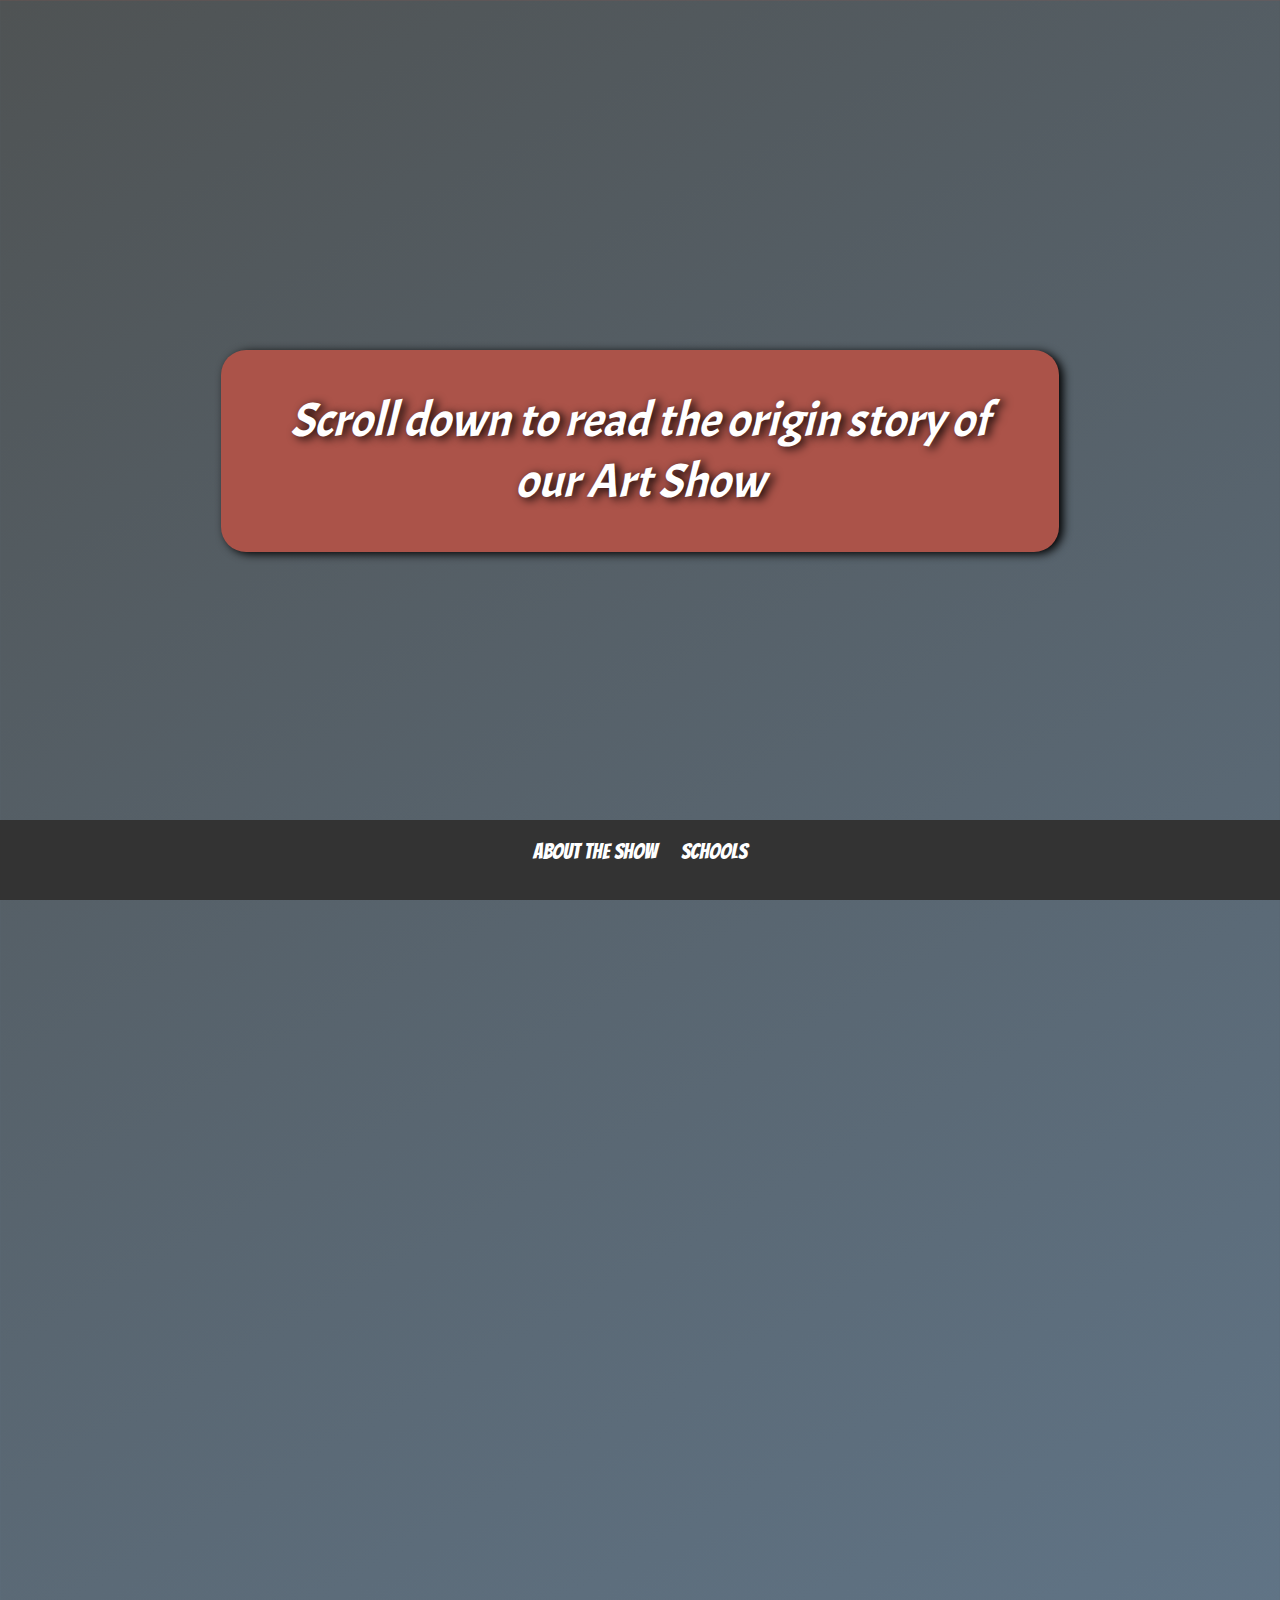
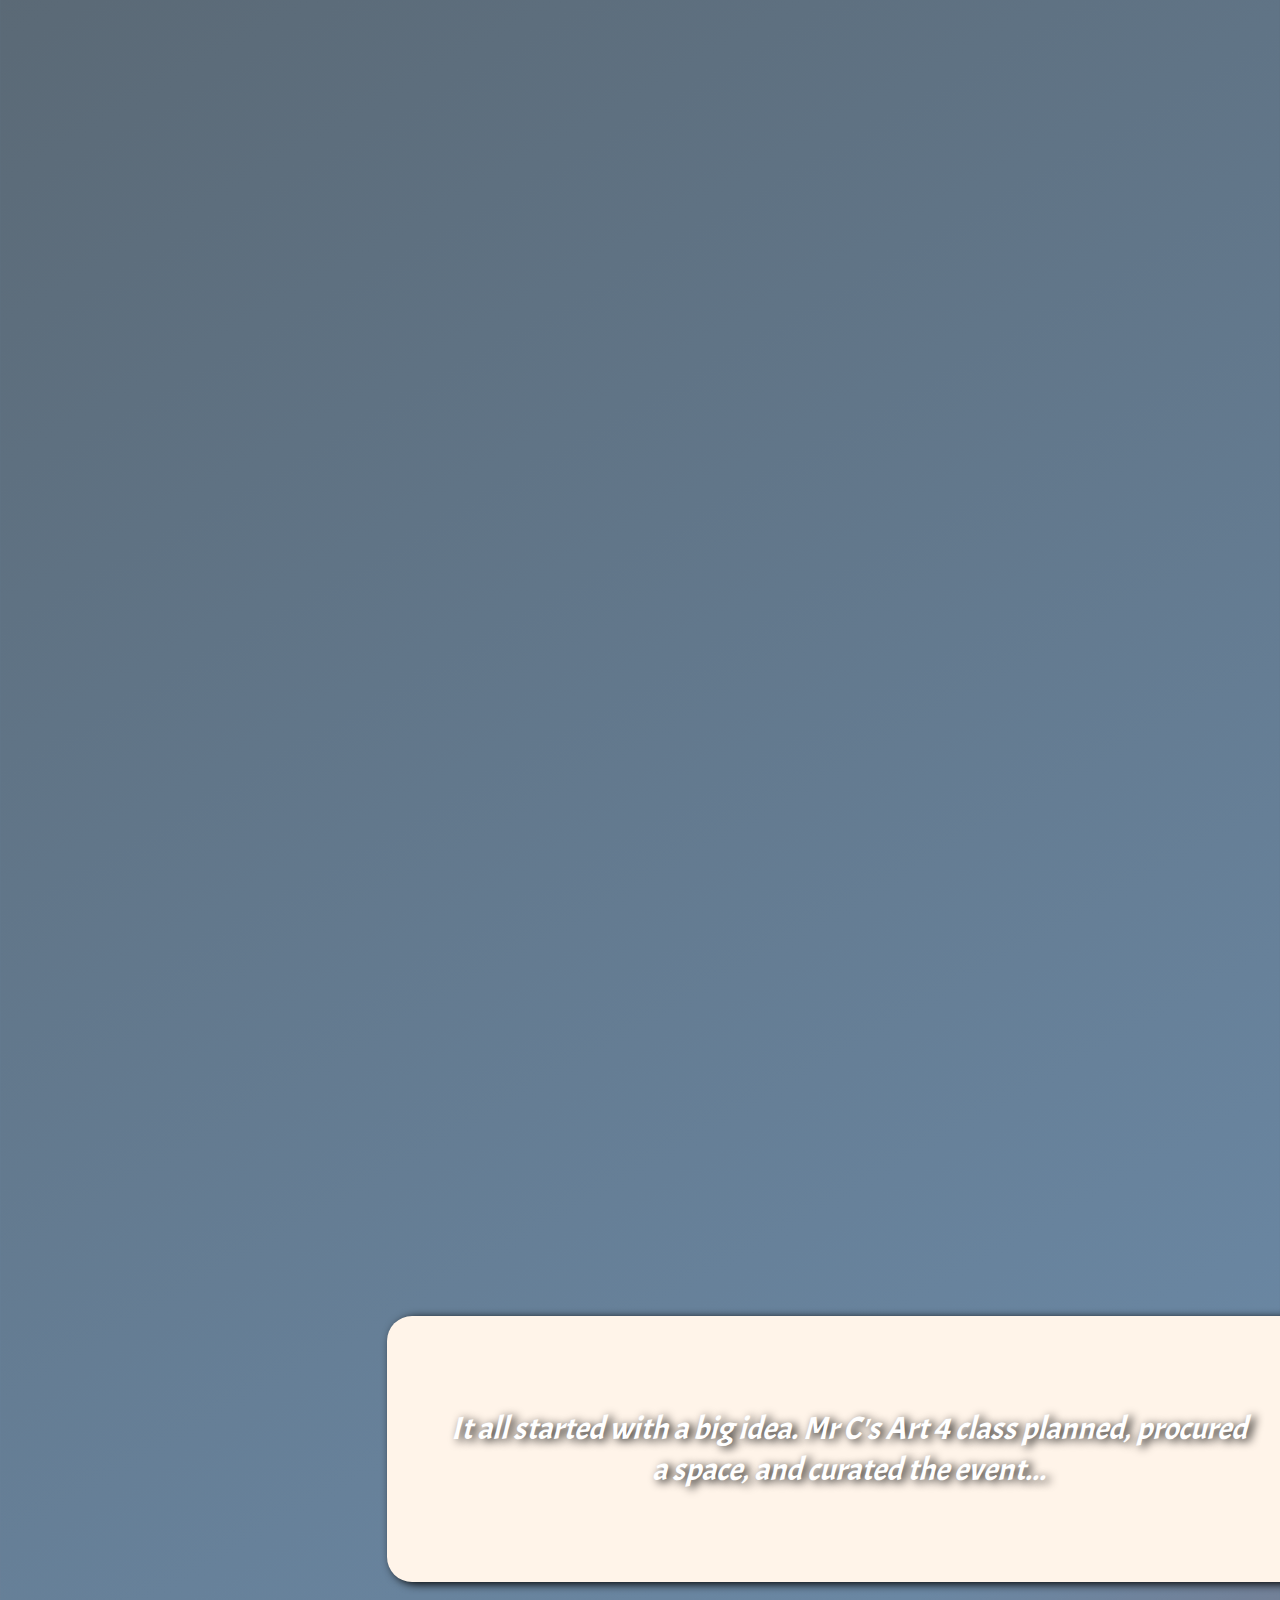
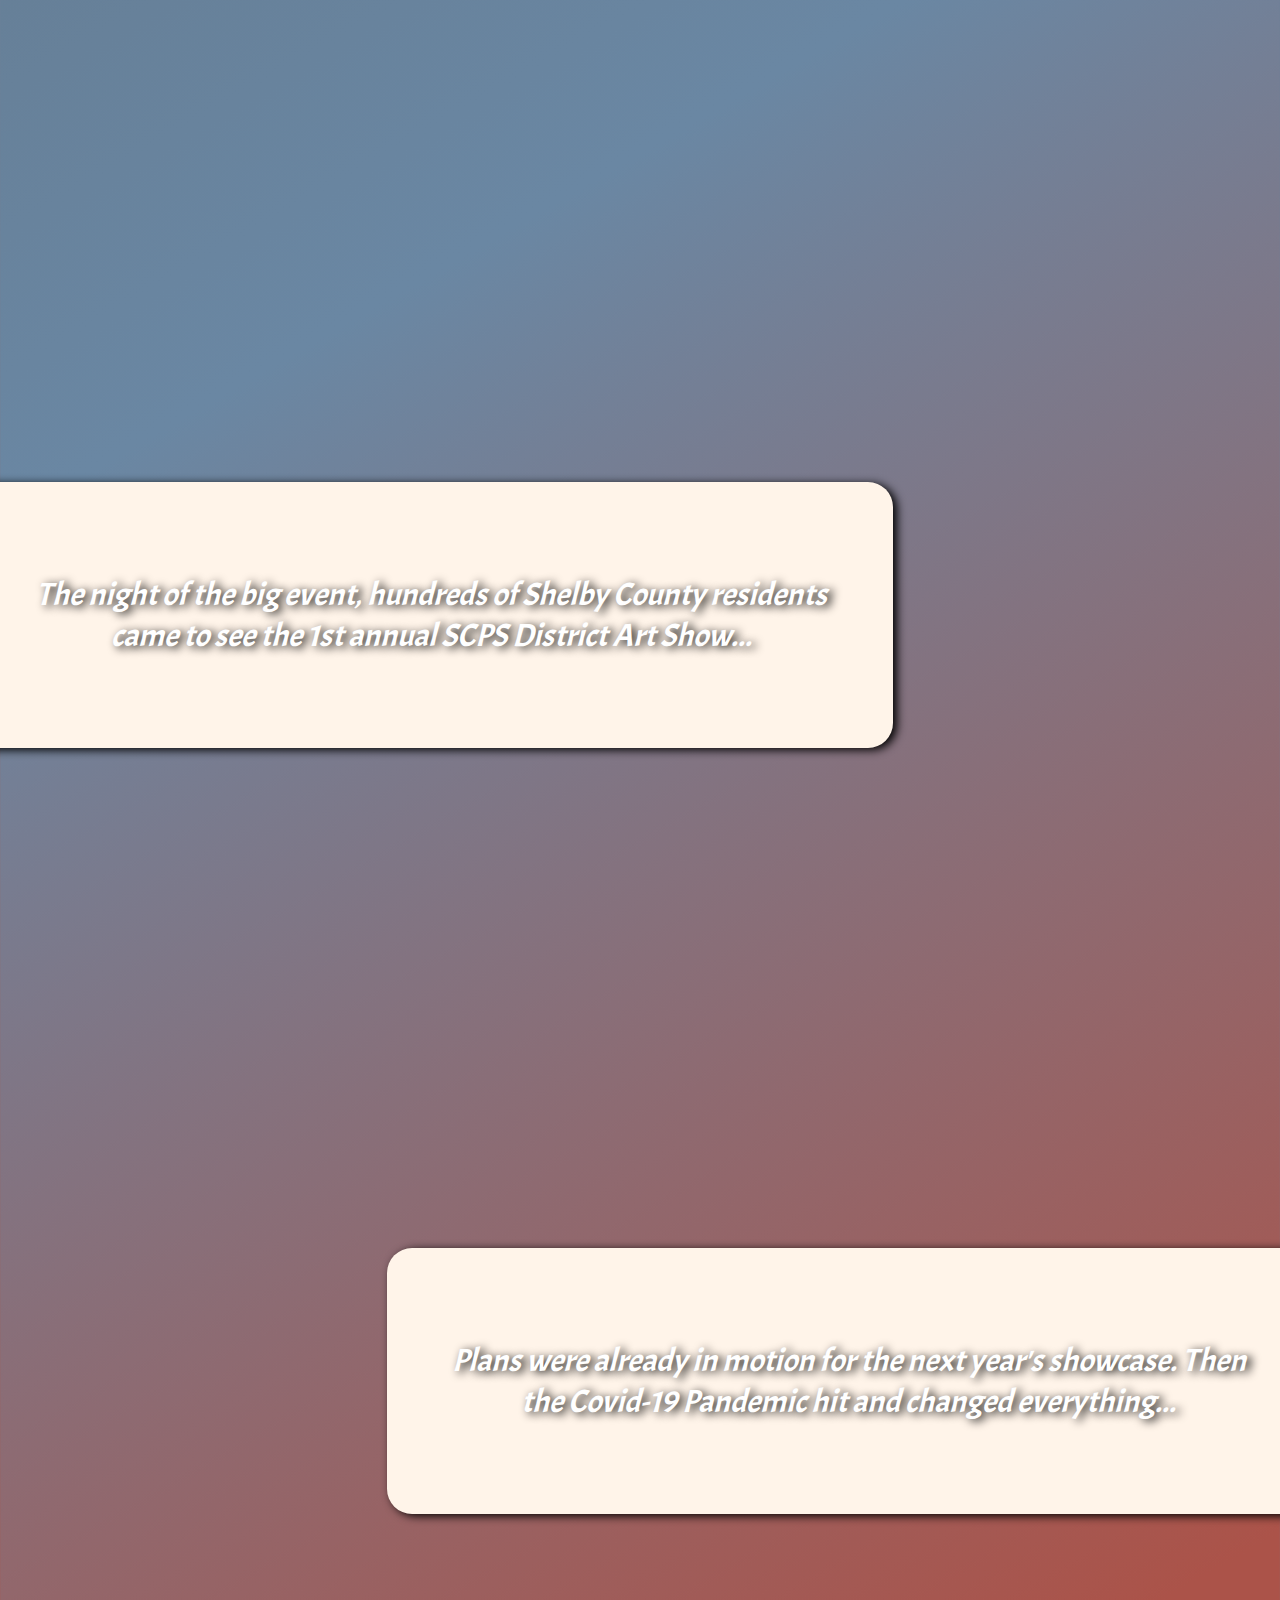
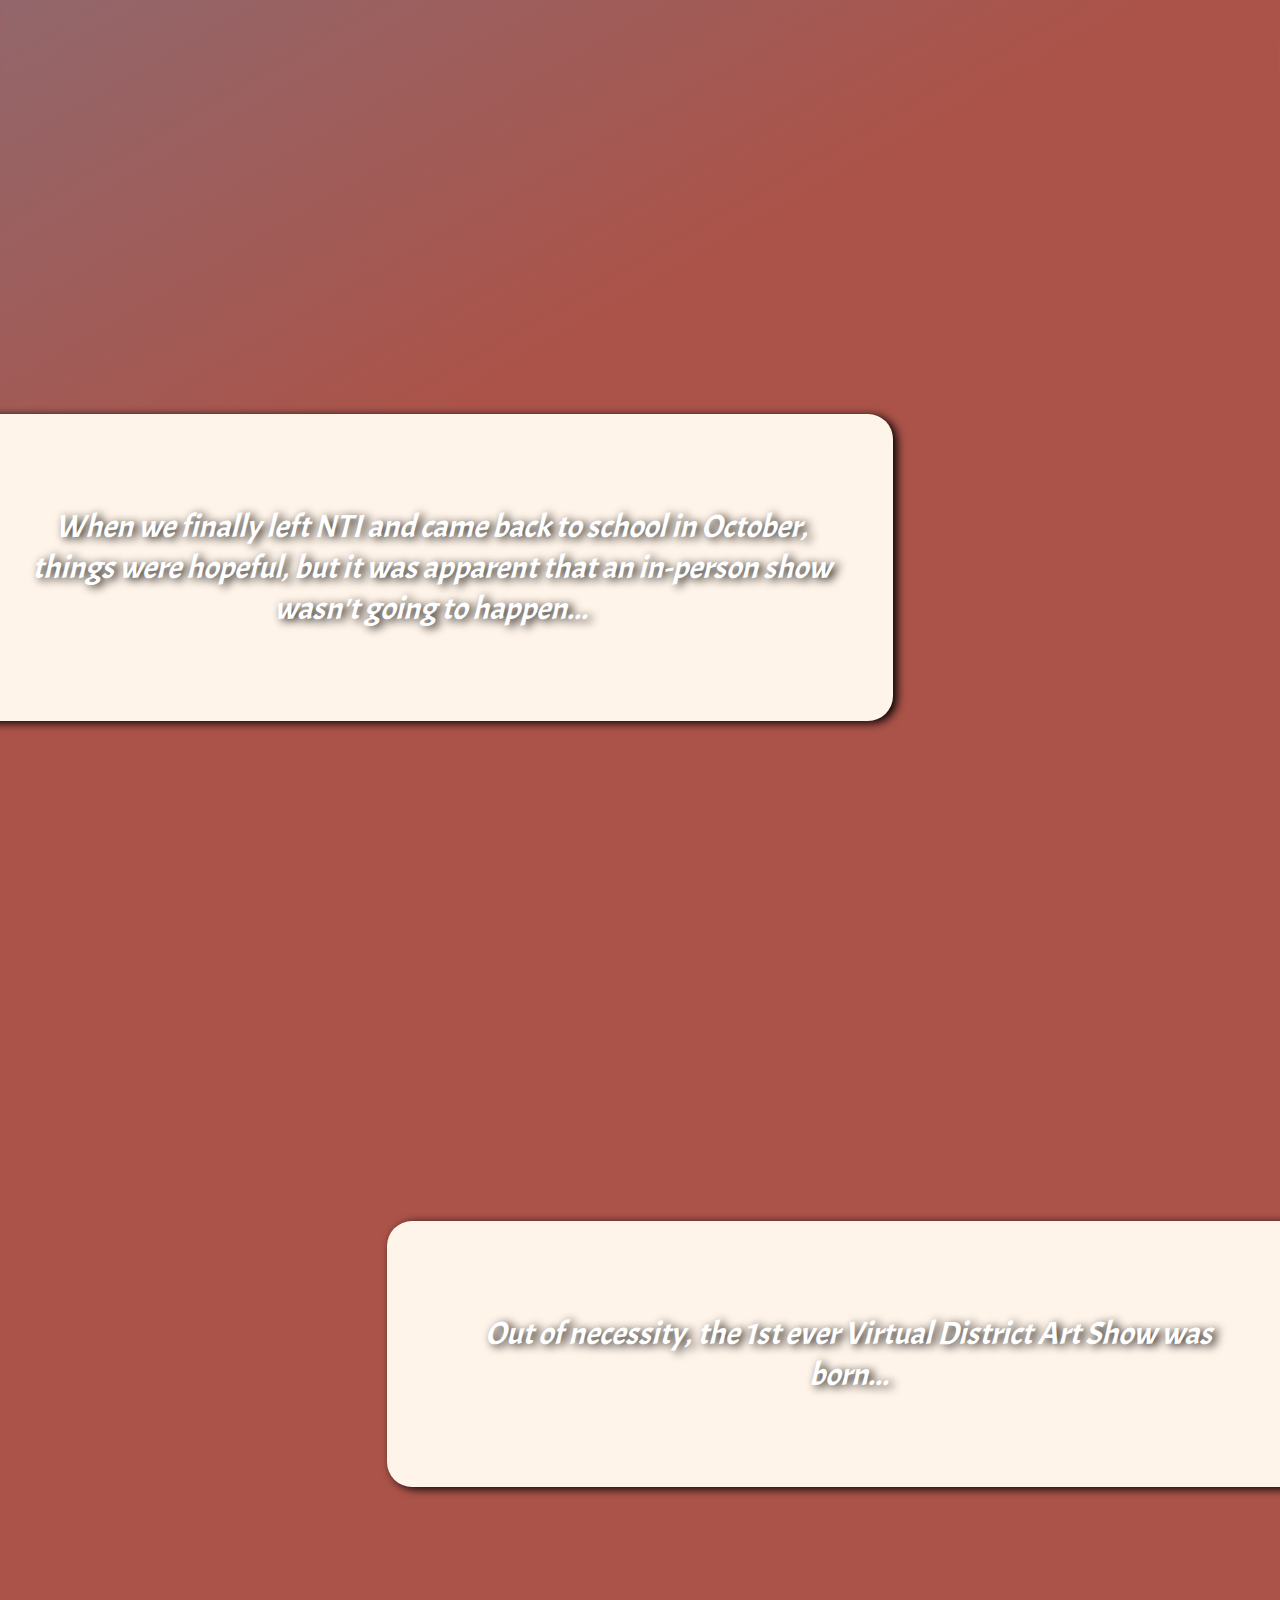
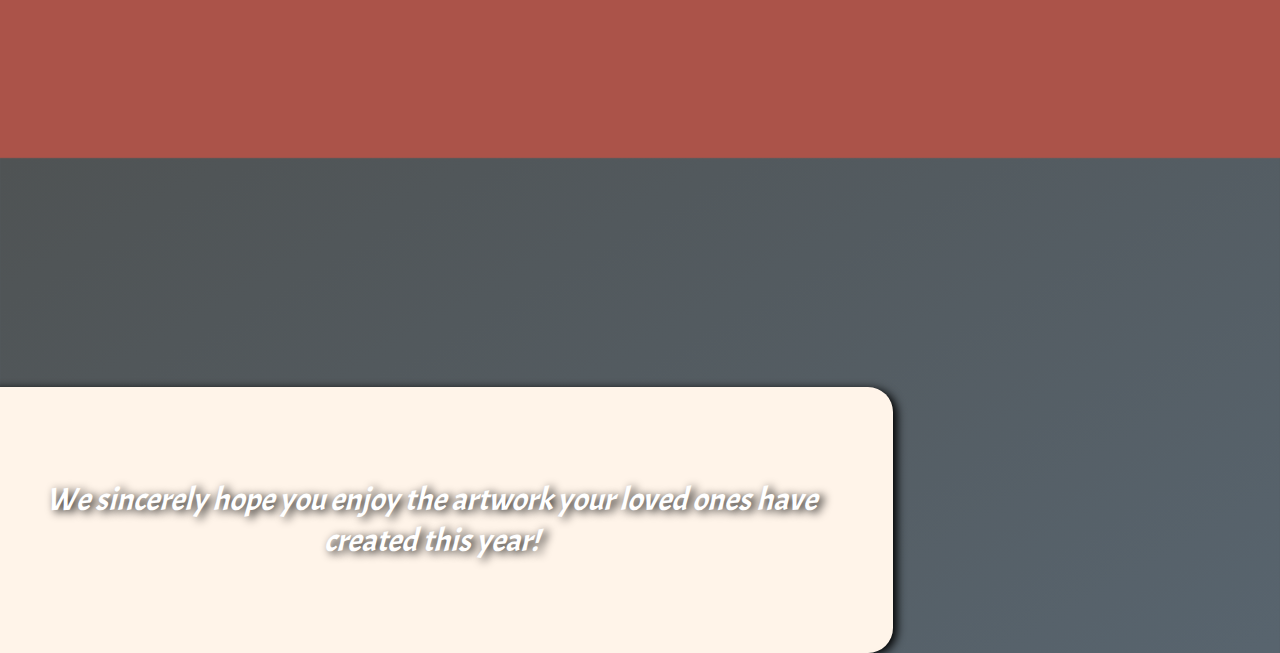
==== about.html @ 6e46421c "Update about.html" ====
<!DOCTYPE html>
<html>
  <head>
    <title>SCPS District Art Exhibition - About</title>
    <meta charset="utf-8" />
    <meta name="viewport" content="width=device-width, initial-scale=1" />
    <link rel="stylesheet" href="about.css">
    <link href='https://fonts.googleapis.com/css?family=Bangers' rel='stylesheet'>
    <link href='https://fonts.googleapis.com/css?family=Acme' rel='stylesheet'>
  </head>
  <body id="body-about">
    
     <div class="navbar" id="menu">
    <a href="about.html">About The Show</a>
    <a href="schools.html">Schools</a>
    </div>
    
    
<div style="height:6200px">
  <div class="headtop" id="head">
    Scroll down to read the origin story of our Art Show
  </div>

  <div class="small-window" id="small-window">
  <p>It all started with a big idea. Mr C's Art 4 class planned, procured a space, and curated the event...</p>
  </div>
  <div class="small-window" id="small-window">
    <p>The night of the big event, hundreds of Shelby County residents came to see the 1st annual SCPS District Art Show...</p>
  </div>
  <div class="small-window" id="small-window">
    <p>Plans were already in motion for the next year's showcase. Then the Covid-19 Pandemic hit and changed everything...</p>
  </div>
  <div class="small-window" id="small-window">
    <p>When we finally left NTI and came back to school in October, things were hopeful, but it was apparent that an in-person show wasn't going to happen...</p>
  </div>
  <div class="small-window" id="small-window">
    <p>Out of necessity, the 1st ever Virtual District Art Show was born...</p>
  </div>
  <div class="small-window" id="small-window">
    <p>We sincerely hope you enjoy the artwork your loved ones have created this year!</p>
  </div>
       
<div class="one" id="right1">
  <div class="inner-right">
    <p>It all started with a big idea. Mr C's Art 4 class planned, procured a space, and curated the event...</p>
  </div>
</div>

<div class="two" id="left1">
  <div class="inner-left">
    <p>The night of the big event, hundreds of Shelby County residents came to see the 1st annual SCPS District Art Show...</p>
  </div>
</div>

<div class="one" id="right2">
  <div class="inner-right">
    <p>Plans were already in motion for the next year's showcase. Then the Covid-19 Pandemic hit and changed everything...</p>
  </div>
</div>

<div class="two" id="left2">
  <div class="inner-left">
    <p>When we finally left NTI and came back to school in October, things were hopeful, but it was apparent that an in-person show wasn't going to happen...</p>
  </div>
</div>

<div class="one" id="right3">
  <div class="inner-right">
    <p>Out of necessity, the 1st ever Virtual District Art Show was born...</p>
  </div>
</div>
      
<div class="two" id="left3">
  <div class="inner-left">
    <p>We sincerely hope you enjoy the artwork your loved ones have created this year!</p>
  </div>
</div>
    </div>
    
    
  <script>
  var left1 = document.getElementById("left1"),
right1 = document.getElementById("right1"),
left2 = document.getElementById("left2"),
right2 = document.getElementById("right2"),
left3 = document.getElementById("left3"),
right3 = document.getElementById("right3"),
head = document.getElementById("head"),
multiplier = .05,
rotR1 = right1.offsetTop -200,
rotL1 = left1.offsetTop -200,
rotR2 = right2.offsetTop -200,
rotL2 = left2.offsetTop -200,
rotR3 = right3.offsetTop -200,
rotL3 = left3.offsetTop -200,
opH = head.offsetTop-100;

 var x = window.matchMedia("(max-width: 700px)")
myFunction(x)
x.addListener(myFunction)
function myFunction(x) {
  if (x.matches) {
    document.getElementById("head").style.width = "60%";
    document.getElementById("head").style.opacity = "100%";
    document.getElementById("small-window").style.opacity = "100%";
    document.getElementById("left1").style.opacity = "0%";
    document.getElementById("left2").style.opacity = "0%";
    document.getElementById("left3").style.opacity = "0%";
    document.getElementById("right1").style.opacity = "0%";
    document.getElementById("right2").style.opacity = "0%";
    document.getElementById("right3").style.opacity = "0%";
  } else {
    document.getElementById("head").style.width = "60%";
    document.getElementById("head").style.opacity = "100%";
    document.getElementById("small-window").style.opacity = "0%";
    document.getElementById("left1").style.opacity = "100%";
    document.getElementById("left2").style.opacity = "100%";
    document.getElementById("left3").style.opacity = "100%";
    document.getElementById("right1").style.opacity = "100%";
    document.getElementById("right2").style.opacity = "100%";
    document.getElementById("right3").style.opacity = "100%";
  }
}
    
 (function() {
    var throttle = function(type, name, obj) {
        var obj = obj || window;
        var running = false;
        var func = function() {
            if (running) { return; }
            running = true;
            requestAnimationFrame(function() {
                obj.dispatchEvent(new CustomEvent(name));
                running = false;
            });
        };
        obj.addEventListener(type, func);
    };
    throttle ("scroll", "optimizedScroll");
})();
window.addEventListener("optimizedScroll", function() {
  if(window.pageYOffset >= opH){
    head.style.width = "80%";
    head.style.opacity = "0%";}
  else if (window.pageYOffset <= opH){
    head.style.width = "60%";
    head.style.opacity = "100%";}
  else {head.style.width = "60%";
    head.style.opacity = "100%";}
});
window.addEventListener("optimizedScroll", function() {
if (window.pageYOffset >= rotR1){
    right1.style.transition = "transform 5s ease";
    right1.style.transform = "rotate(30deg)";}
    else if (window.pageYOffset <= rotR1) {
    right1.style.transition = "transform .5s ease";
    right1.style.transform = "rotate(0deg)";}
    else {
    right1.style.transform = "rotate(0deg)";
    }
});
window.addEventListener("optimizedScroll", function() {
if (window.pageYOffset >= rotL1){
    left1.style.transition = "transform 5s ease";
    left1.style.transform = "rotate(-30deg)";}
    else if (window.pageYOffset <= rotL1){
    left1.style.transition = "transform .5s ease";
    left1.style.transform = "rotate(0deg)";}
    else {
    left1.style.transform = "rotate(0deg)";
    }
});
window.addEventListener("optimizedScroll", function() {
if (window.pageYOffset >= rotR2){
    right2.style.transition = "transform 5s ease";
    right2.style.transform = "rotate(30deg)";}
    else if (window.pageYOffset <= rotR2) {
    right2.style.transition = "transform .5s ease";
    right2.style.transform = "rotate(0deg)";}
    else {
    right2.style.transform = "rotate(0deg)";
    }
});
window.addEventListener("optimizedScroll", function() {
if (window.pageYOffset >= rotL2){
    left2.style.transition = "transform 5s ease";
    left2.style.transform = "rotate(-30deg)";}
    else if (window.pageYOffset <= rotL2){
    left2.style.transition = "transform .5s ease";
    left2.style.transform = "rotate(0deg)";}
    else {
    left2.style.transform = "rotate(0deg)";
    }
});
    window.addEventListener("optimizedScroll", function() {
if (window.pageYOffset >= rotR3){
    right3.style.transition = "transform 5s ease";
    right3.style.transform = "rotate(30deg)";}
    else if (window.pageYOffset <= rotR3) {
    right3.style.transition = "transform .5s ease";
    right3.style.transform = "rotate(0deg)";}
    else {
    right3.style.transform = "rotate(0deg)";
    }
});
window.addEventListener("optimizedScroll", function() {
if (window.pageYOffset >= rotL3){
    left3.style.transition = "transform 5s ease";
    left3.style.transform = "rotate(-30deg)";}
    else if (window.pageYOffset <= rotL3){
    left3.style.transition = "transform .5s ease";
    left3.style.transform = "rotate(0deg)";}
    else {
    left3.style.transform = "rotate(0deg)";
    }
});

  </script>
  </body>
</html>
---- about.css ----
body {
  background: linear-gradient(150deg, #4F5354 0%, #6A87A3 51%, #AB5349 75%);
  overflow-x: hidden;
}

p {
  font-family: 'Acme';
  font-size: 2em;
  font-style: italic;
  padding: 20px;
  text-align: center;
  color: white;
  text-shadow: 4px 2px 10px #000000;
}
@media only screen and (max-width: 500px){
  p {
    font-size: 1em;
  }
}
.navbar {
  margin: auto;
  padding-top: 20px;
  font-size: 22px;
  font-family: 'Bangers';
  text-align: center;
  height: 60px;
  color: white;
  overflow: hidden;
  background-color: #333;
  position: fixed; /* Set the navbar to fixed position */
  bottom: 0; 
  left: 0;
  width: 100%; /* Full width */
  cursor: pointer;
  z-index: 99;
}

.navbar a {
  float: center;
  color: white;
  font-size: 22px;
  font-family: 'Bangers';
  text-align: center;
  padding-top: 20px;
  padding-right: 10px;
  padding-left: 10px;
  text-decoration: none;
}

/* Change background on mouse-over */
.navbar a:hover {
  background: #ddd;
  color: black;
}

div.headtop {
  background-color: #AB5349;
  border-radius: 25px;
  padding: 40px;
  margin-top: 350px;
  margin-bottom: 100px;
  margin-right: auto;
  margin-left: auto;
  width: 60%;
  font-family: 'Acme';
  font-size: 3em;
  font-style: italic;
  text-align: center;
  color: white;
  text-shadow: 4px 2px 10px #000000;
  box-shadow: 4px 2px 10px #000000;
  transition: opacity 3s ease, width 2s ease;
}
  
div.one {
  background-color: #FFF4E9;
  border-radius: 25px;
  padding: 40px;
  margin-top: 500px;
  margin-bottom: 100px;
  margin-right: -400px;
  margin-left: 30%;
  transition: transform 5s ease;
  box-shadow: 4px 2px 10px #000000;
}

div.two {
  background-color: #FFF4E9;
  border-radius: 25px;
  padding: 40px;
  margin-top: 500px;
  margin-bottom: 100px;
  margin-right: 30%;
  margin-left: -400px;
  transition: transform 5s ease;
  box-shadow: 4px 2px 10px #000000;
}

div.small-window {
  background-color: #FFF4E9;
  opacity: 0%;
  border-radius: 25px;
  padding: 40px;
  margin-top: 50px;
  margin-right: auto;
  margin-left: auto;
  transition: opacity 3s ease;
  box-shadow: 4px 2px 10px #000000;
}

@media only screen and (max-width: 800px) {
  .one {
    margin-right:-200px;
  }
  .two {
    margin-left:-200px;
  }
}
@media only screen and (max-width: 600px) {
  .one {
    margin-right:-150px;
  }
  .two {
    margin-left:-150px;
  }
}
@media only screen and (max-width: 500px) {
  .one {
    margin-right: 0px;
    margin-left: 0px;
    margin-top: 50px;
    margin-bottom: 25px;
    position: relative;
    left: 0;
    top: 0;
    width: 100%
  }
  .two {
    margin-left: 0px;
    margin-right: 0px;
    margin-top: 50px;
    margin-bottom: 25px;
    position: relative;
    left: 0;
    top: 0;
    width: 100%;
  }
}
div.inner-left {
 margin-left: 30%;
 }
div.inner-right {
 margin-right: 30%;
 }
 @media only screen and (max-width: 500px) {
   .inner-left {
     margin: 0px;
     width: 90%;
   }
   .inner-right {
     margin: 0px;
     width: 90%
   }
}
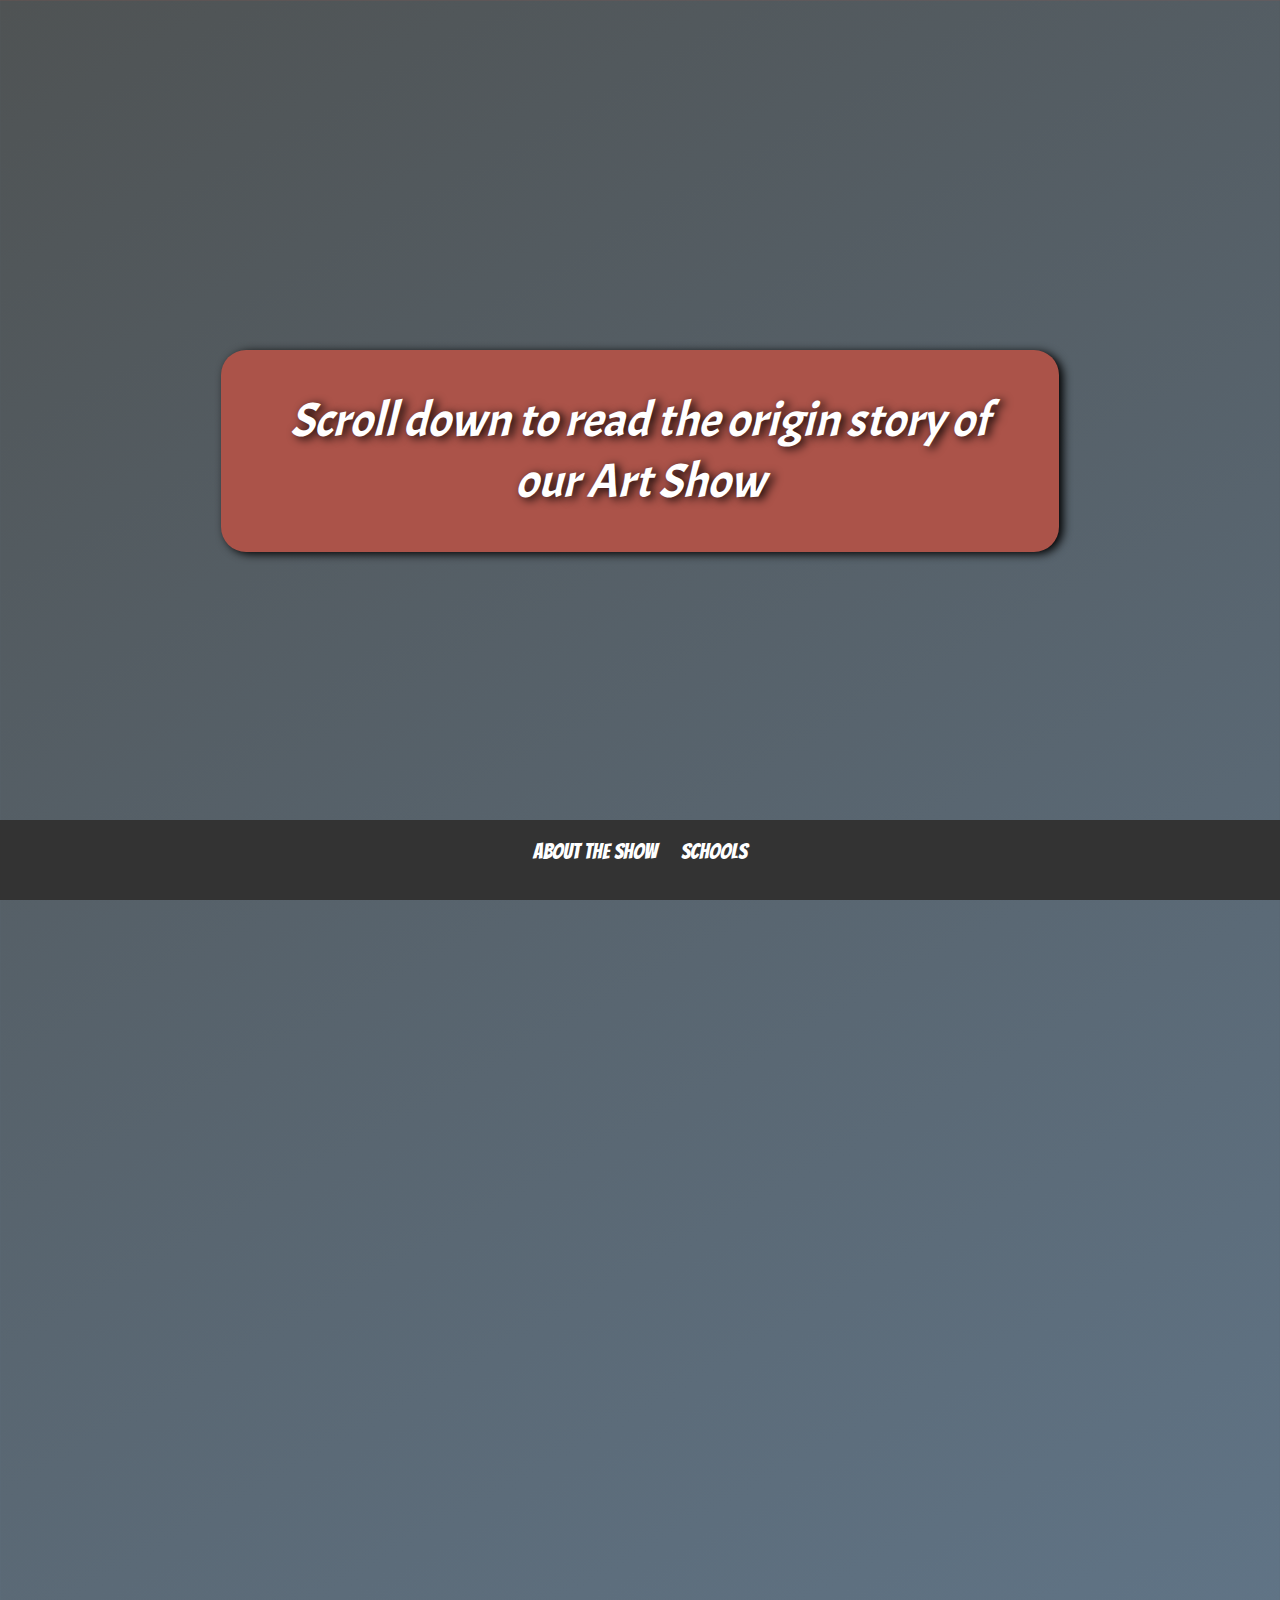
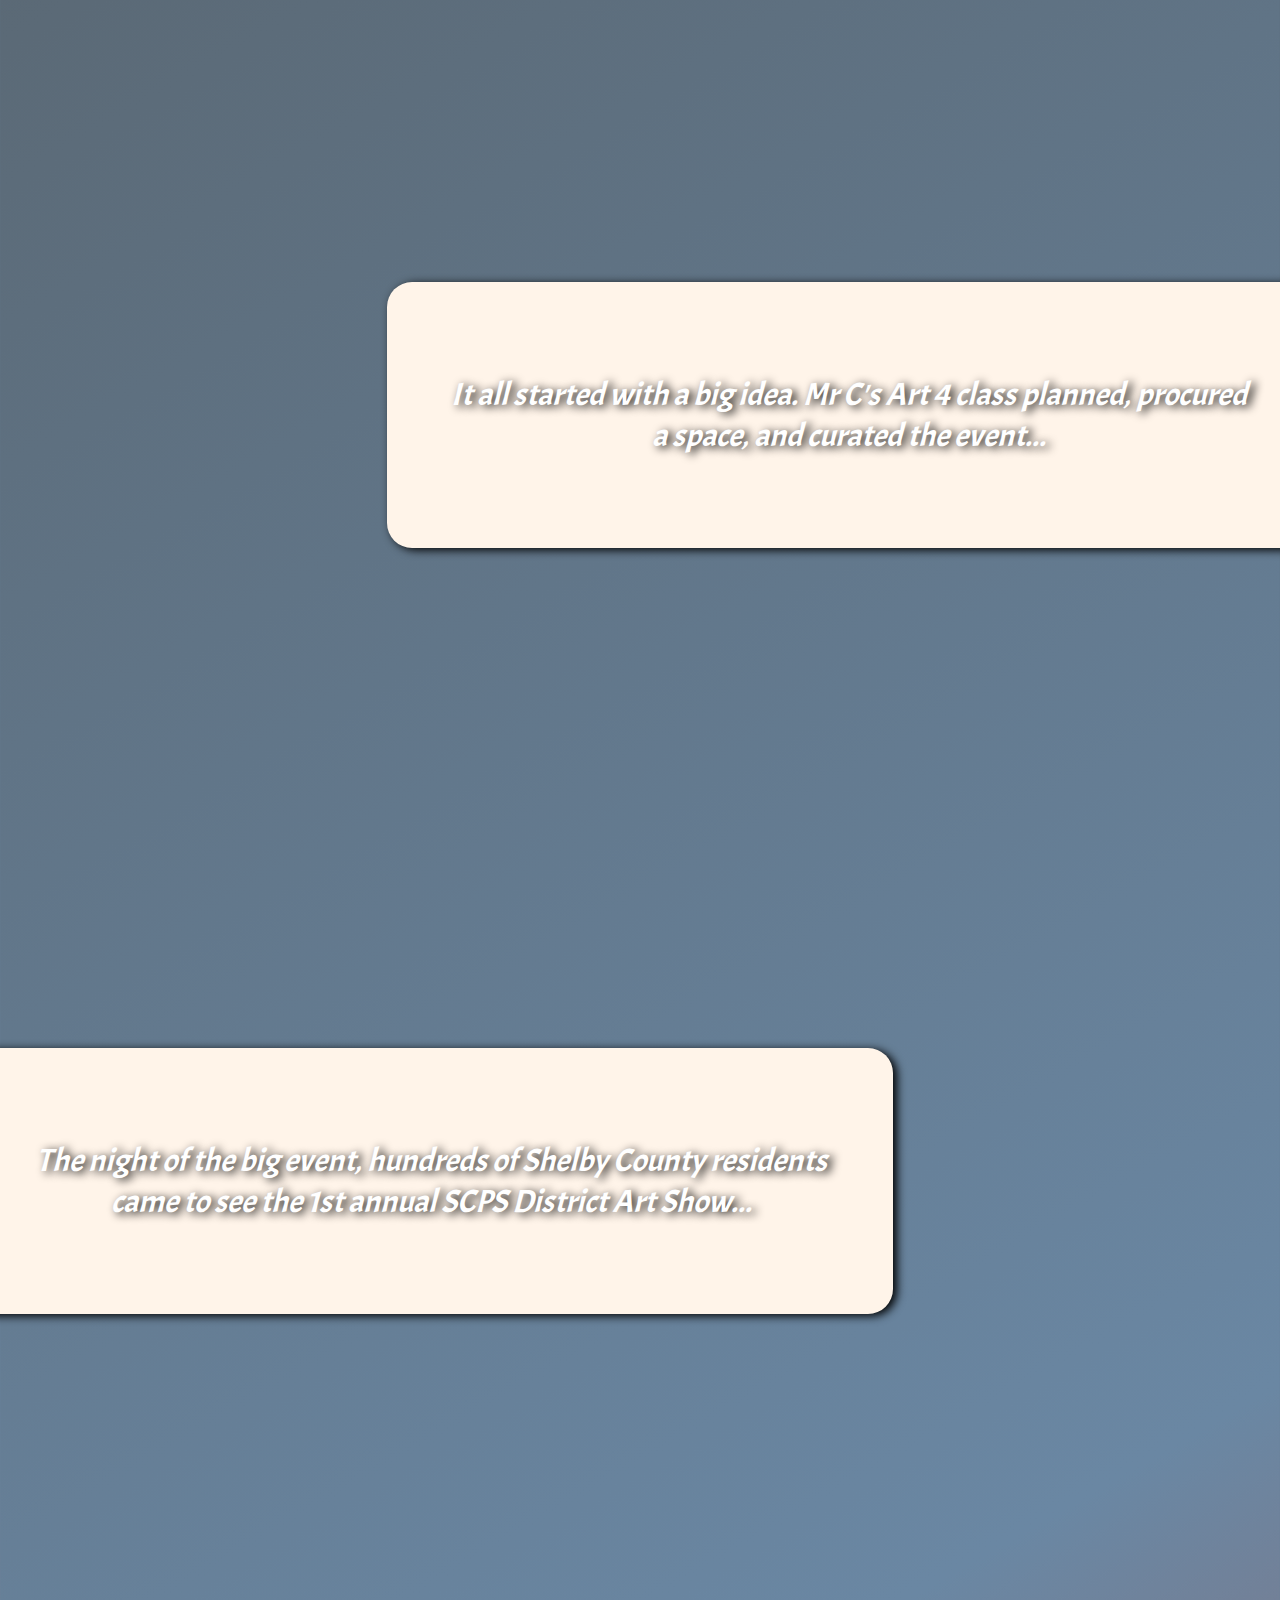
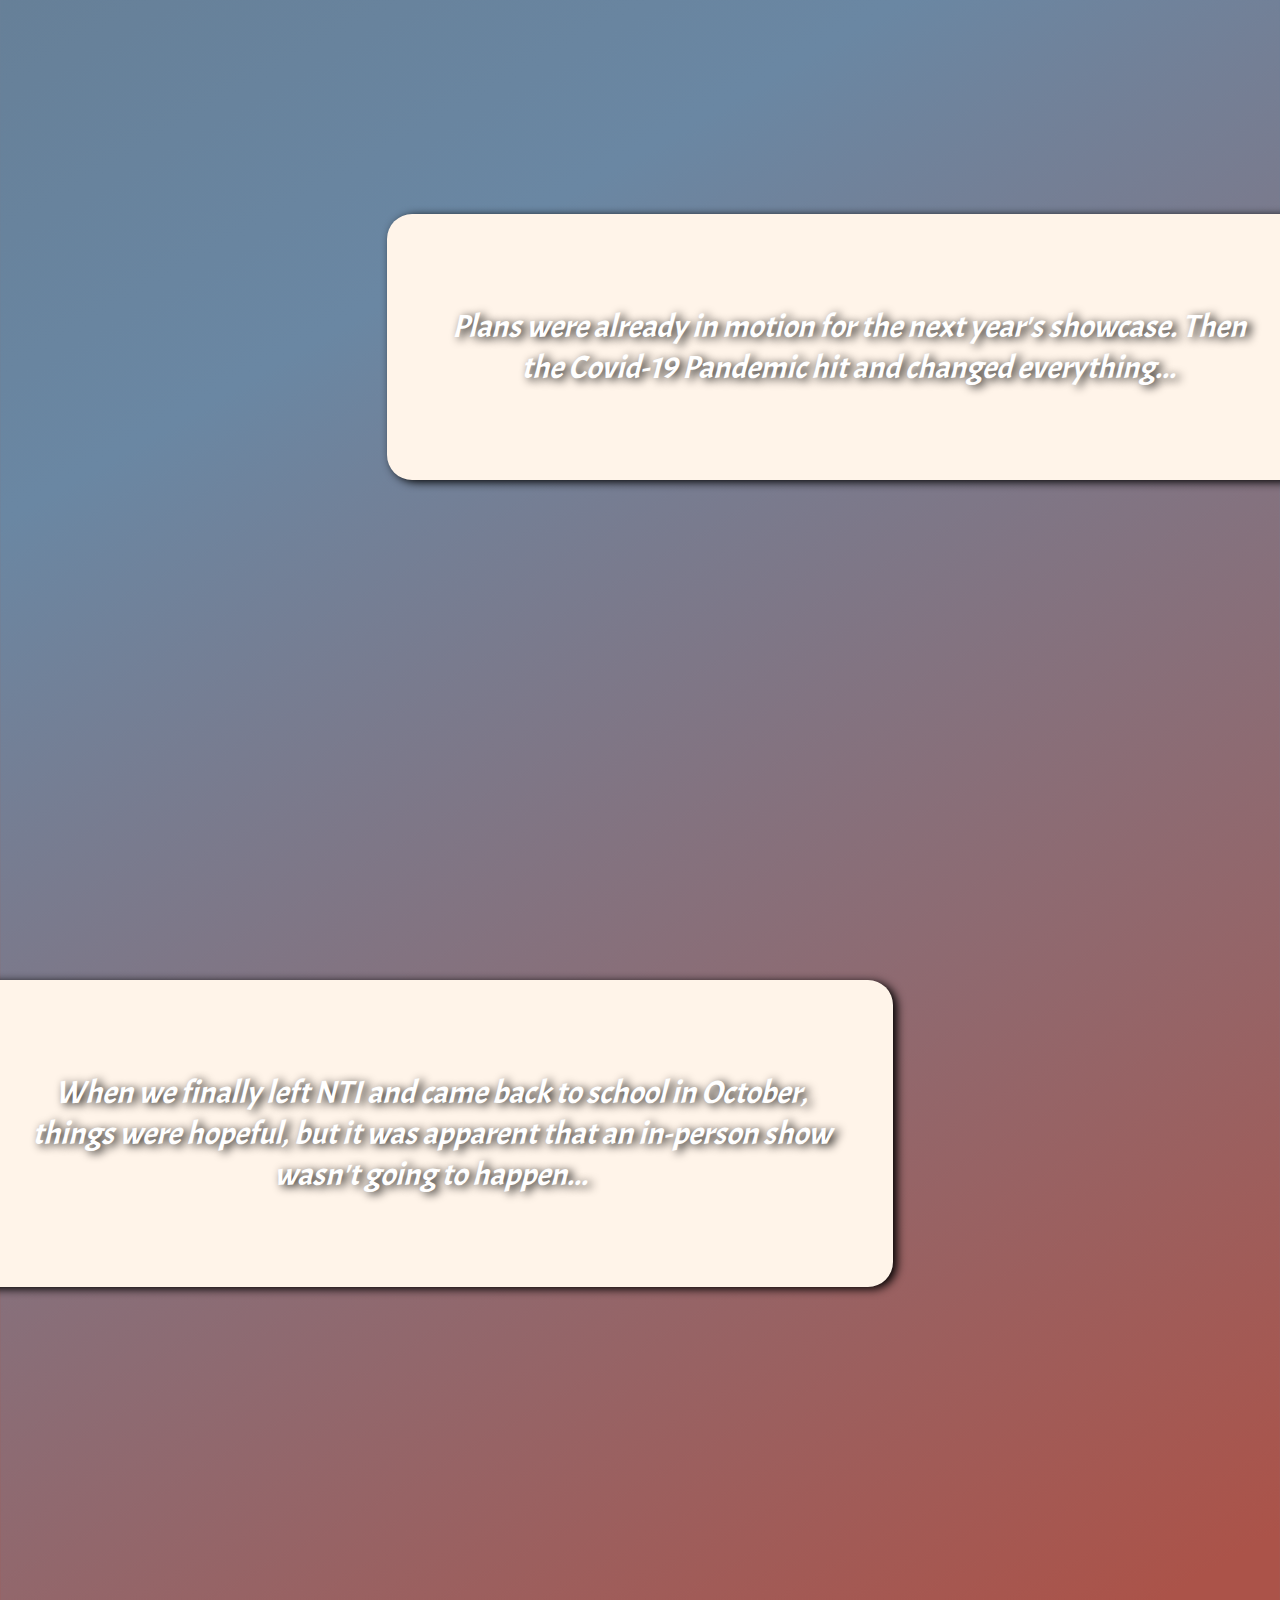
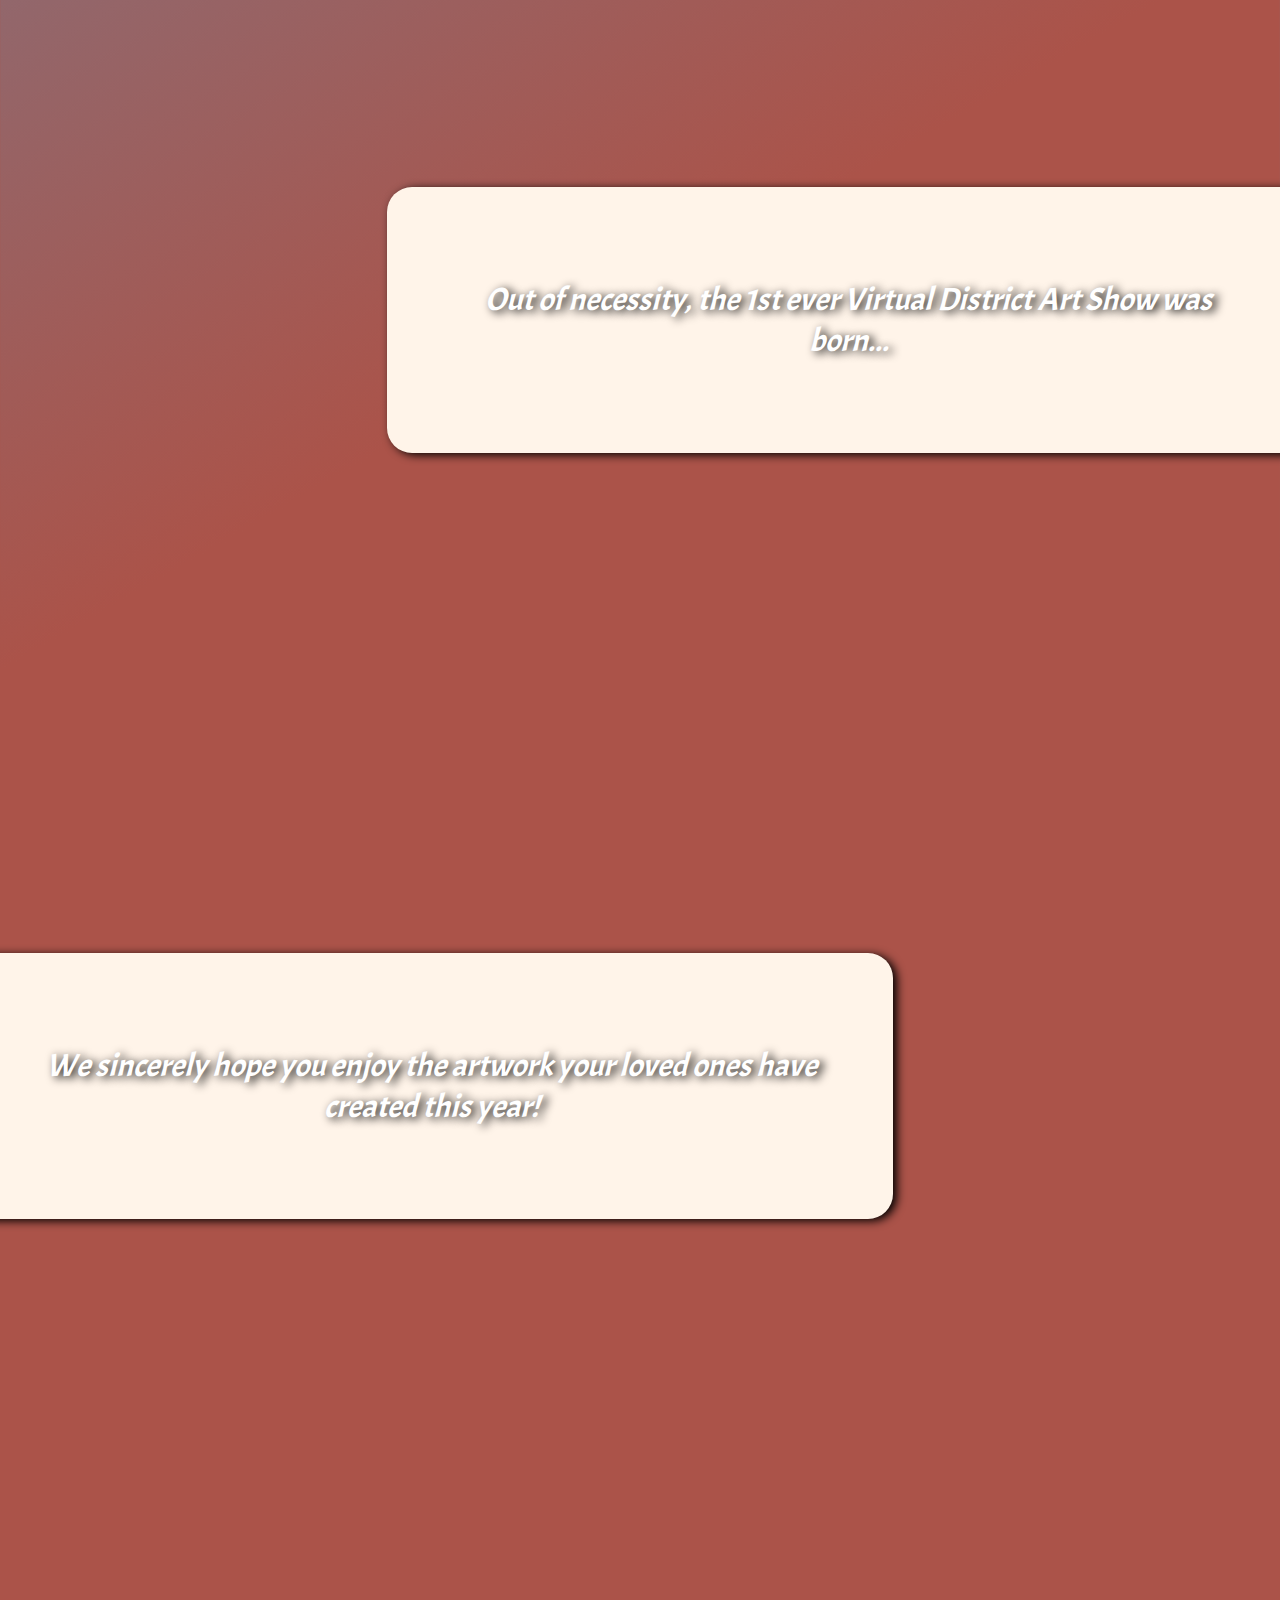
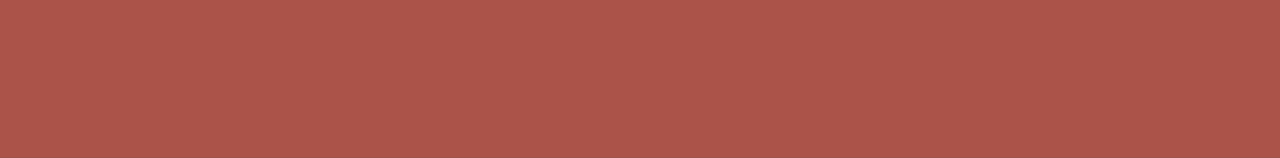
==== commit 70a99b85: "Update about.html" ====
--- a/about.html
+++ b/about.html
@@ -21,22 +21,22 @@
     Scroll down to read the origin story of our Art Show
   </div>
 
-  <div class="small-window" id="small-window">
+  <div class="small-window" id="small-window1">
   <p>It all started with a big idea. Mr C's Art 4 class planned, procured a space, and curated the event...</p>
   </div>
-  <div class="small-window" id="small-window">
+  <div class="small-window" id="small-window2">
     <p>The night of the big event, hundreds of Shelby County residents came to see the 1st annual SCPS District Art Show...</p>
   </div>
-  <div class="small-window" id="small-window">
+  <div class="small-window" id="small-window3">
     <p>Plans were already in motion for the next year's showcase. Then the Covid-19 Pandemic hit and changed everything...</p>
   </div>
-  <div class="small-window" id="small-window">
+  <div class="small-window" id="small-window4">
     <p>When we finally left NTI and came back to school in October, things were hopeful, but it was apparent that an in-person show wasn't going to happen...</p>
   </div>
-  <div class="small-window" id="small-window">
+  <div class="small-window" id="small-window5">
     <p>Out of necessity, the 1st ever Virtual District Art Show was born...</p>
   </div>
-  <div class="small-window" id="small-window">
+  <div class="small-window" id="small-window6">
     <p>We sincerely hope you enjoy the artwork your loved ones have created this year!</p>
   </div>
        
@@ -102,7 +102,18 @@
   if (x.matches) {
     document.getElementById("head").style.width = "60%";
     document.getElementById("head").style.opacity = "100%";
-    document.getElementById("small-window").style.opacity = "100%";
+    document.getElementById("small-window1").style.opacity = "100%";
+    document.getElementById("small-window1").style.height = "60px";
+    document.getElementById("small-window2").style.opacity = "100%";
+    document.getElementById("small-window2").style.height = "60px";
+    document.getElementById("small-window3").style.opacity = "100%";
+    document.getElementById("small-window3").style.height = "60px";
+    document.getElementById("small-window4").style.opacity = "100%";
+    document.getElementById("small-window4").style.height = "60px";
+    document.getElementById("small-window5").style.opacity = "100%";
+    document.getElementById("small-window5").style.height = "60px";
+    document.getElementById("small-window6").style.opacity = "100%";
+    document.getElementById("small-window6").style.height = "60px";
     document.getElementById("left1").style.opacity = "0%";
     document.getElementById("left2").style.opacity = "0%";
     document.getElementById("left3").style.opacity = "0%";
@@ -112,7 +123,18 @@
   } else {
     document.getElementById("head").style.width = "60%";
     document.getElementById("head").style.opacity = "100%";
-    document.getElementById("small-window").style.opacity = "0%";
+    document.getElementById("small-window1").style.opacity = "0%";
+    document.getElementById("small-window1").style.height = "0%";
+    document.getElementById("small-window2").style.opacity = "0%";
+    document.getElementById("small-window2").style.height = "0%";
+    document.getElementById("small-window3").style.opacity = "0%";
+    document.getElementById("small-window3").style.height = "0%";
+    document.getElementById("small-window4").style.opacity = "0%";
+    document.getElementById("small-window4").style.height = "0%";
+    document.getElementById("small-window5").style.opacity = "0%";
+    document.getElementById("small-window5").style.height = "0%";
+    document.getElementById("small-window6").style.opacity = "0%";
+    document.getElementById("small-window6").style.height = "0%";
     document.getElementById("left1").style.opacity = "100%";
     document.getElementById("left2").style.opacity = "100%";
     document.getElementById("left3").style.opacity = "100%";
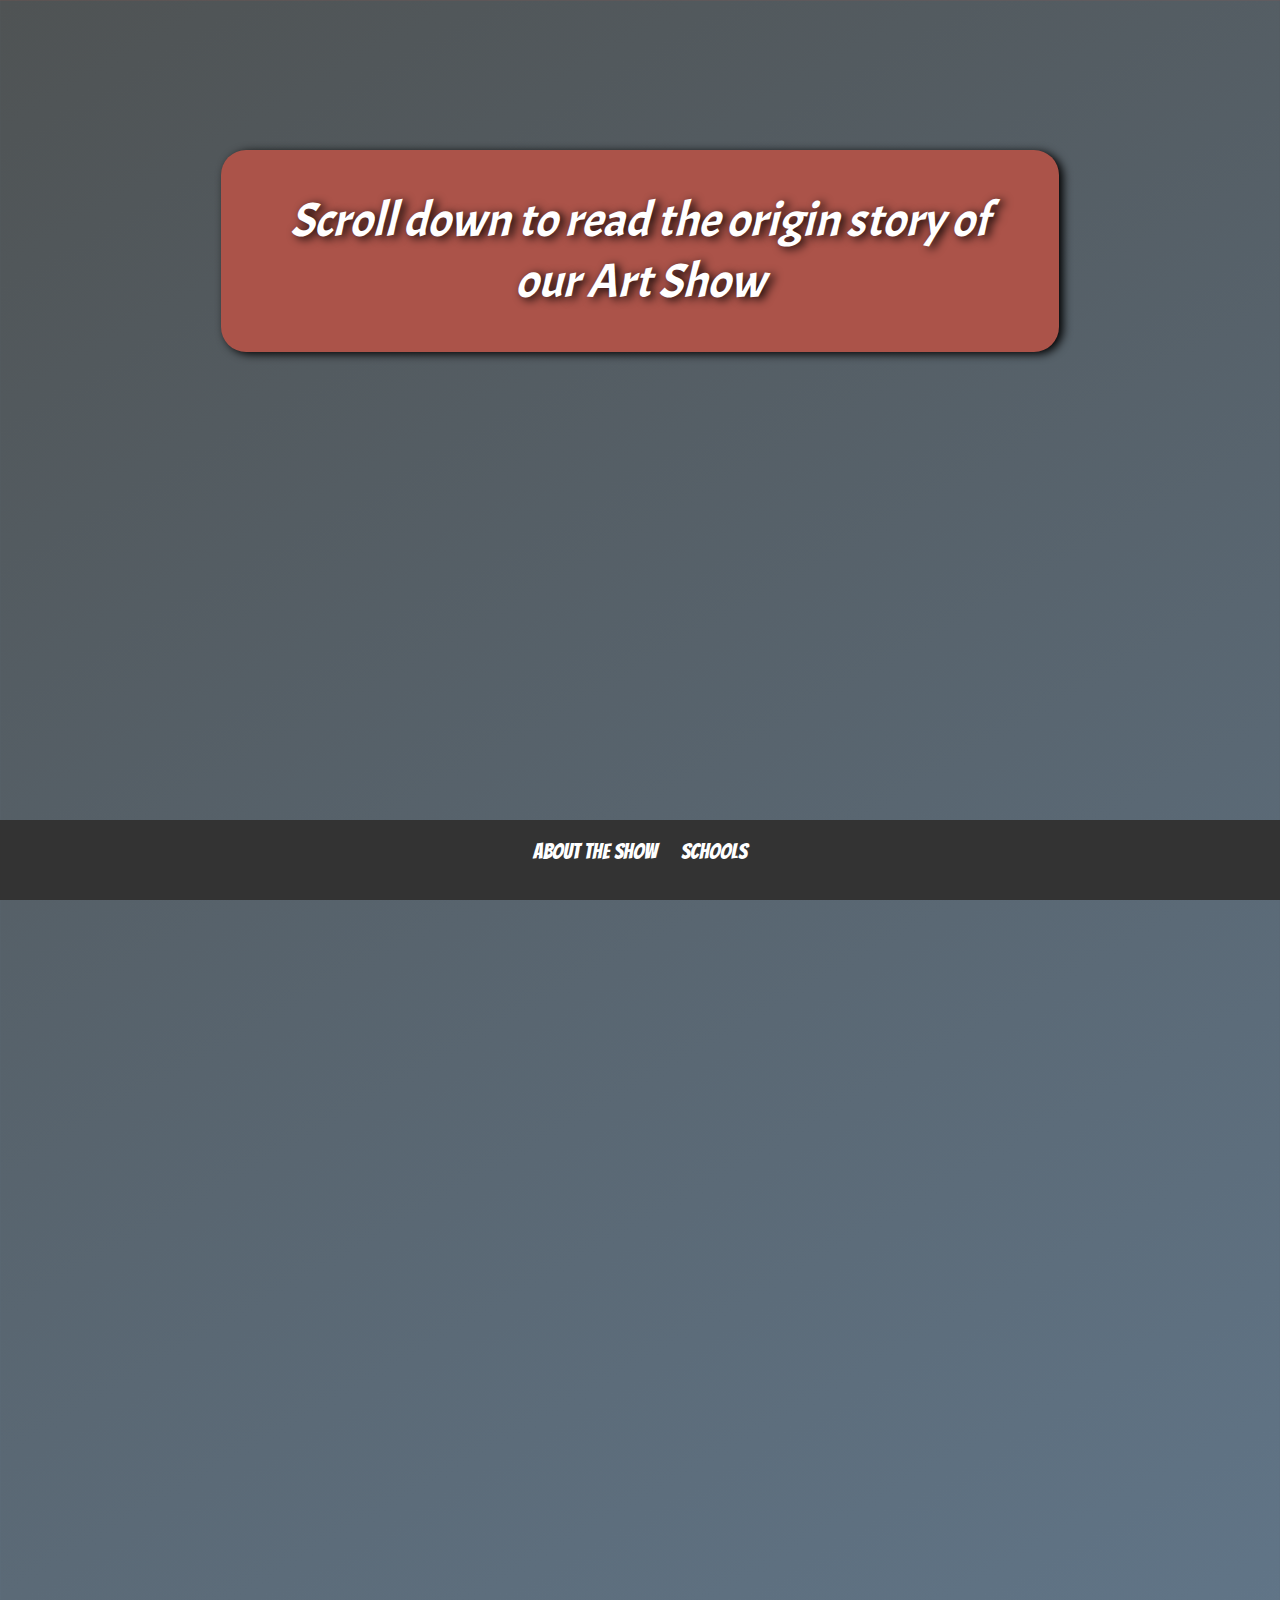
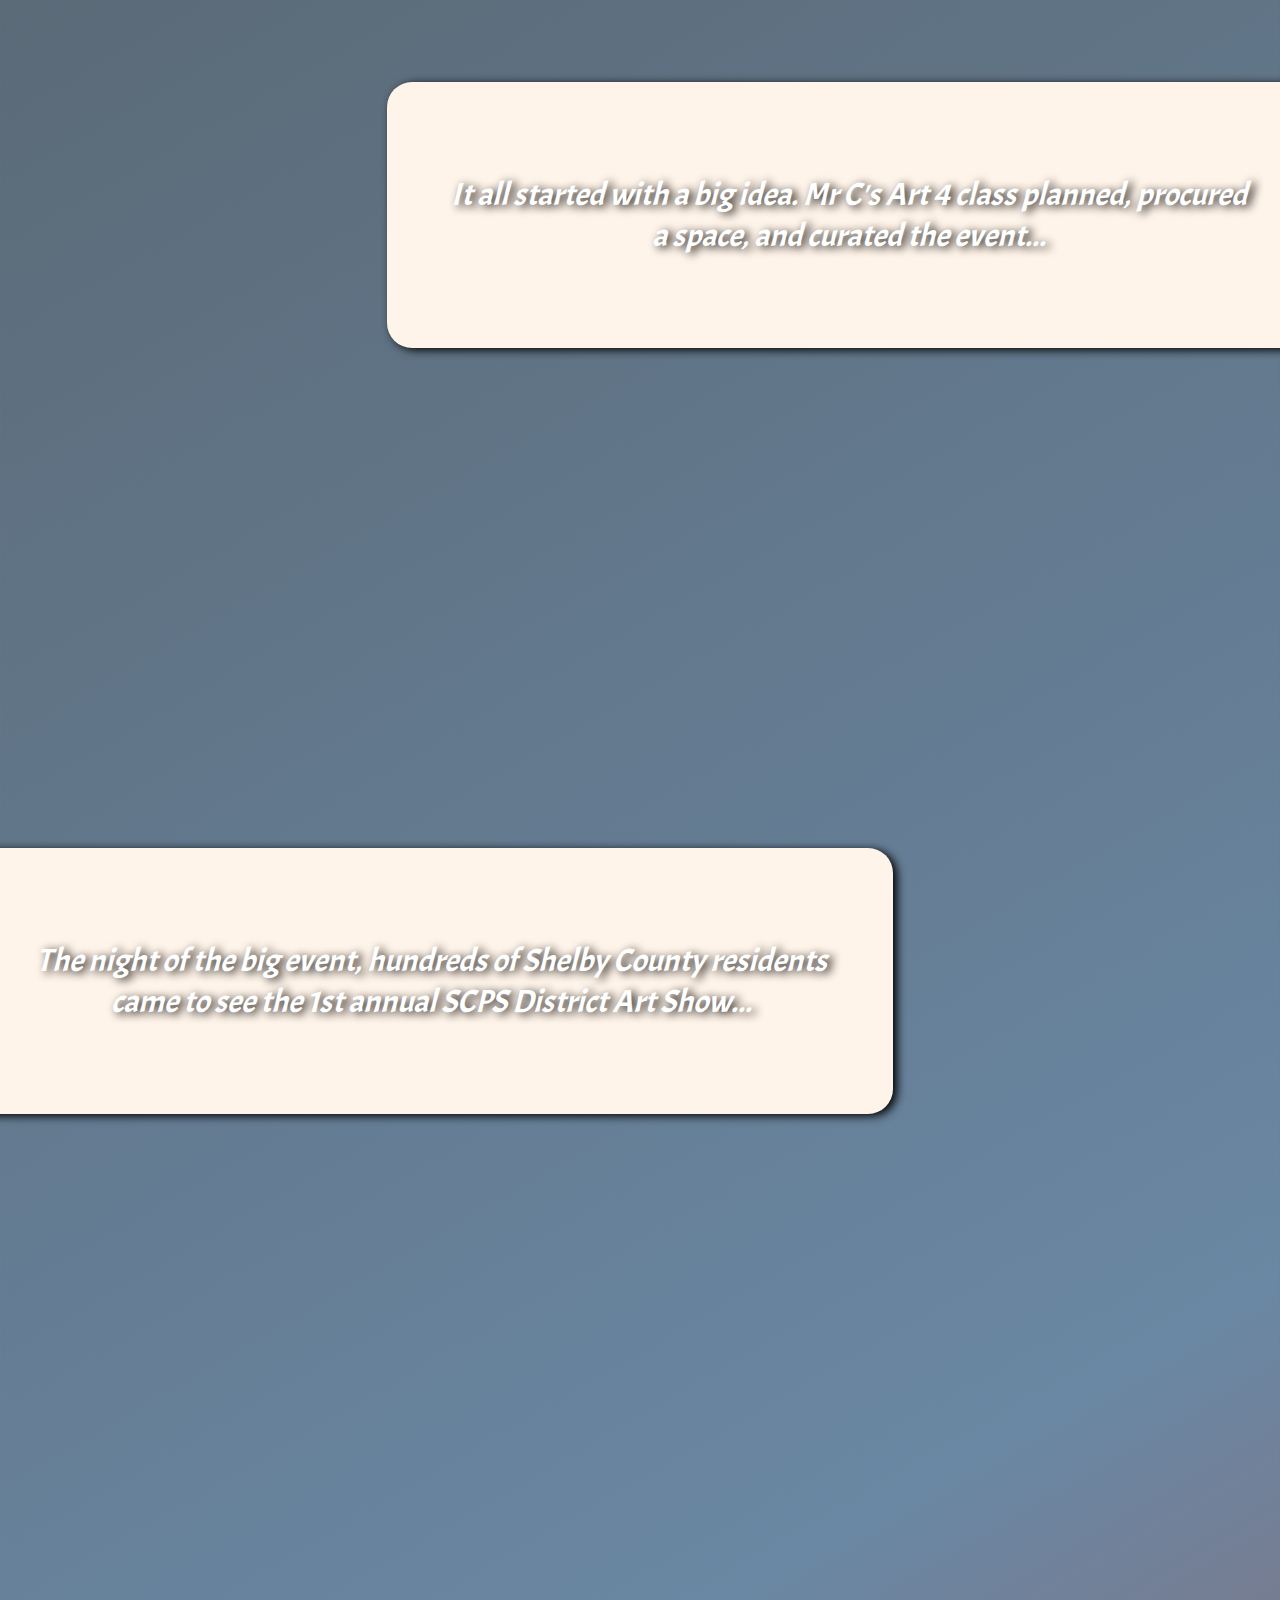
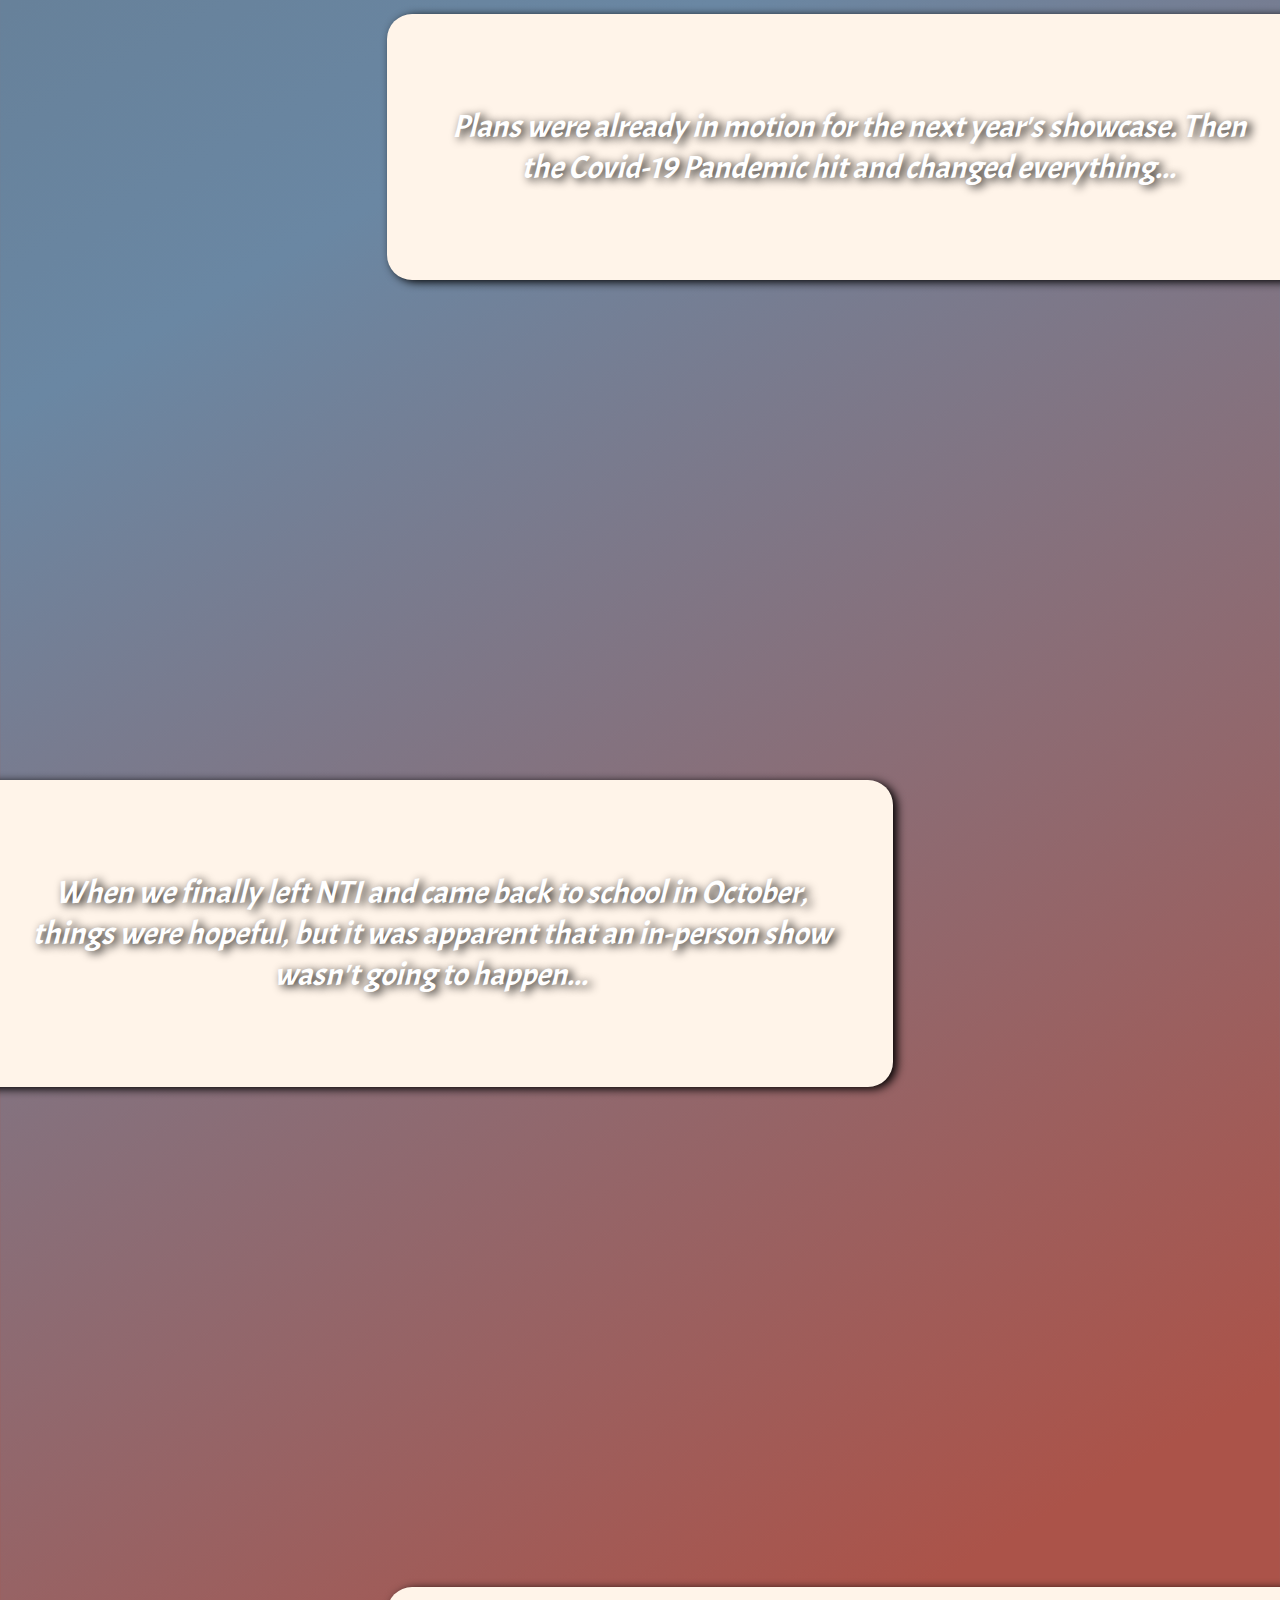
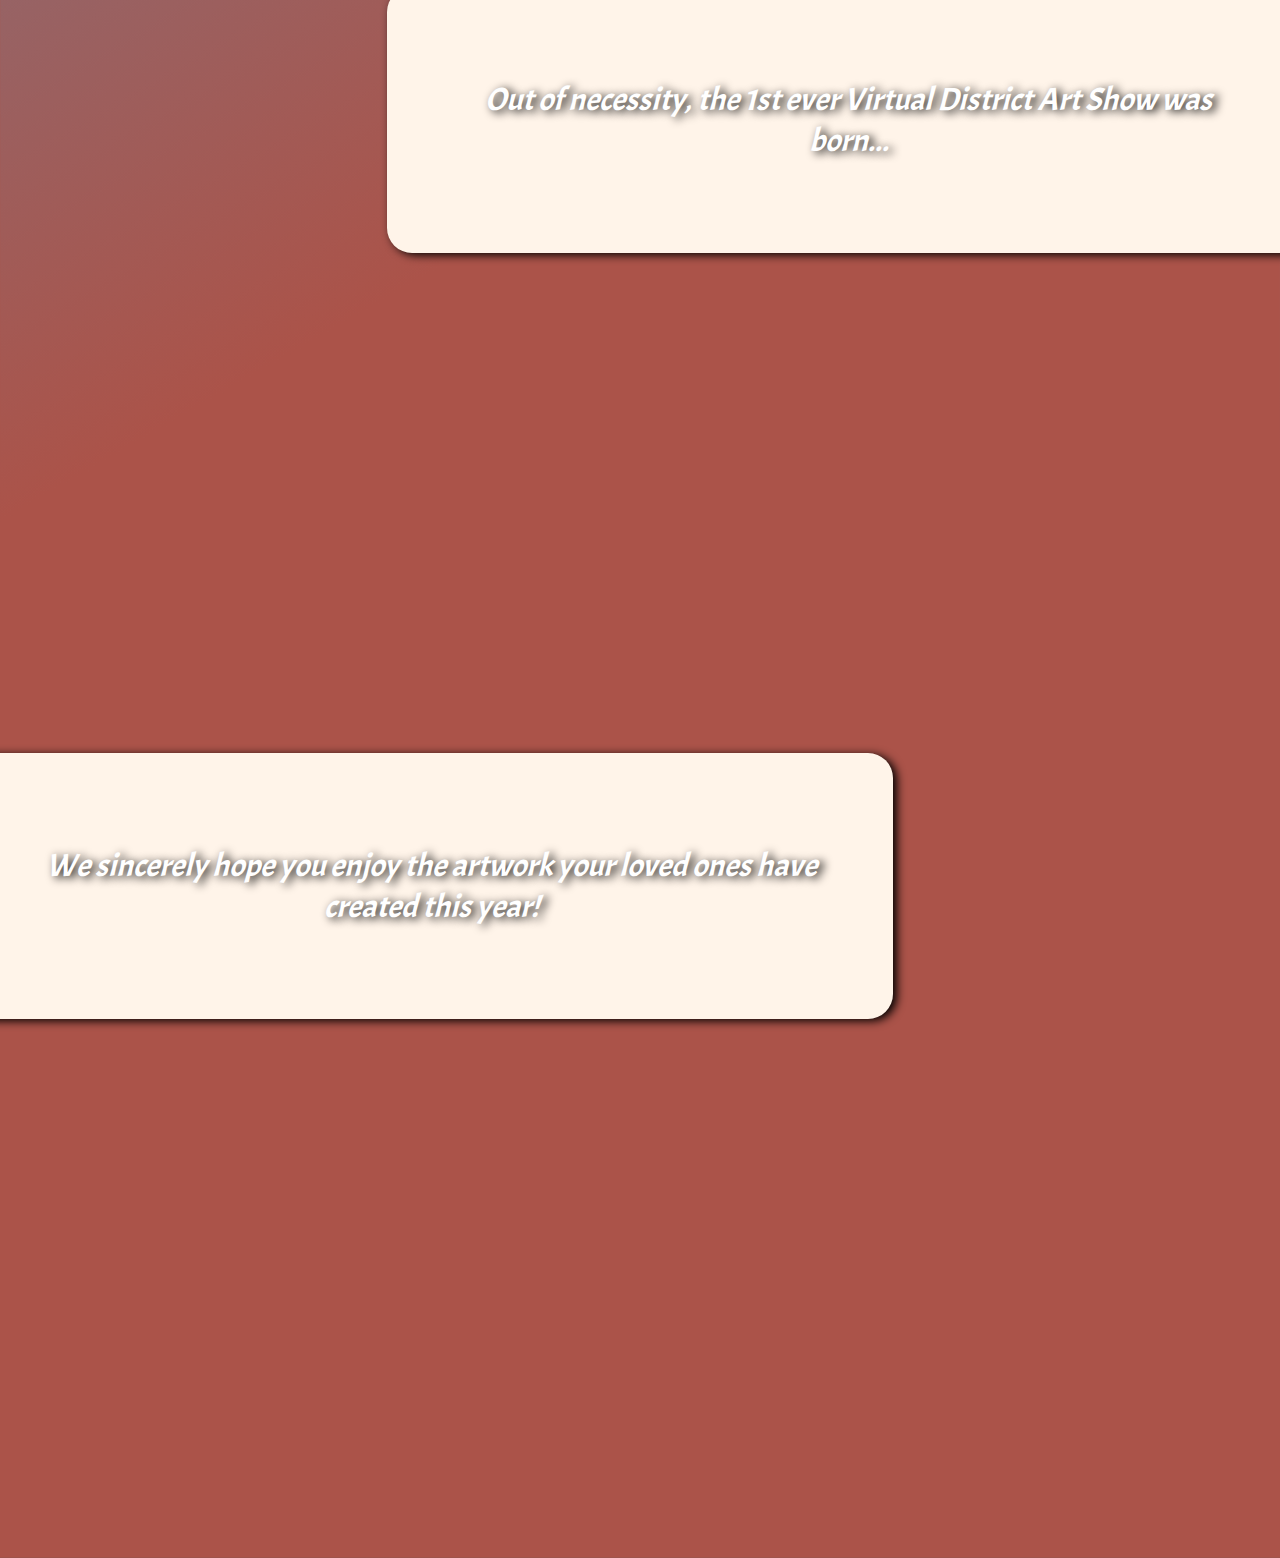
==== commit c86d5dd3: "Update about.html" ====
--- a/about.html
+++ b/about.html
@@ -22,22 +22,34 @@
   </div>
 
   <div class="small-window" id="small-window1">
+    <div class="smlw-in">
   <p>It all started with a big idea. Mr C's Art 4 class planned, procured a space, and curated the event...</p>
+    </div>
   </div>
   <div class="small-window" id="small-window2">
+    <div class="smlw-in">
     <p>The night of the big event, hundreds of Shelby County residents came to see the 1st annual SCPS District Art Show...</p>
+    </div>
   </div>
   <div class="small-window" id="small-window3">
+    <div class="smlw-in">
     <p>Plans were already in motion for the next year's showcase. Then the Covid-19 Pandemic hit and changed everything...</p>
+    </div>
   </div>
   <div class="small-window" id="small-window4">
+    <div class="smlw-in">
     <p>When we finally left NTI and came back to school in October, things were hopeful, but it was apparent that an in-person show wasn't going to happen...</p>
+    </div>
   </div>
   <div class="small-window" id="small-window5">
+    <div class="smlw-in">
     <p>Out of necessity, the 1st ever Virtual District Art Show was born...</p>
+    </div>
   </div>
   <div class="small-window" id="small-window6">
+    <div class="smlw-in">
     <p>We sincerely hope you enjoy the artwork your loved ones have created this year!</p>
+    </div>
   </div>
        
 <div class="one" id="right1">
@@ -103,17 +115,17 @@
     document.getElementById("head").style.width = "60%";
     document.getElementById("head").style.opacity = "100%";
     document.getElementById("small-window1").style.opacity = "100%";
-    document.getElementById("small-window1").style.height = "60px";
+    document.getElementById("small-window1").style.height = "auto";
     document.getElementById("small-window2").style.opacity = "100%";
-    document.getElementById("small-window2").style.height = "60px";
+    document.getElementById("small-window2").style.height = "auto";
     document.getElementById("small-window3").style.opacity = "100%";
-    document.getElementById("small-window3").style.height = "60px";
+    document.getElementById("small-window3").style.height = "auto";
     document.getElementById("small-window4").style.opacity = "100%";
-    document.getElementById("small-window4").style.height = "60px";
+    document.getElementById("small-window4").style.height = "auto";
     document.getElementById("small-window5").style.opacity = "100%";
-    document.getElementById("small-window5").style.height = "60px";
+    document.getElementById("small-window5").style.height = "auto";
     document.getElementById("small-window6").style.opacity = "100%";
-    document.getElementById("small-window6").style.height = "60px";
+    document.getElementById("small-window6").style.height = "auto";
     document.getElementById("left1").style.opacity = "0%";
     document.getElementById("left2").style.opacity = "0%";
     document.getElementById("left3").style.opacity = "0%";
--- a/about.css
+++ b/about.css
@@ -57,7 +57,7 @@
   background-color: #AB5349;
   border-radius: 25px;
   padding: 40px;
-  margin-top: 350px;
+  margin-top: 150px;
   margin-bottom: 100px;
   margin-right: auto;
   margin-left: auto;
@@ -80,7 +80,7 @@
   margin-bottom: 100px;
   margin-right: -400px;
   margin-left: 30%;
-  transition: transform 5s ease;
+  transition: transform 5s ease, opacity 2s ease;
   box-shadow: 4px 2px 10px #000000;
 }
 
@@ -92,7 +92,7 @@
   margin-bottom: 100px;
   margin-right: 30%;
   margin-left: -400px;
-  transition: transform 5s ease;
+  transition: transform 5s ease, opacity 2s ease;
   box-shadow: 4px 2px 10px #000000;
 }
 
@@ -104,24 +104,29 @@
   margin-top: 50px;
   margin-right: auto;
   margin-left: auto;
-  transition: opacity 3s ease;
+  margin-bottom: 0px;
+  transition: opacity 2s ease;
   box-shadow: 4px 2px 10px #000000;
 }
 
 @media only screen and (max-width: 800px) {
   .one {
     margin-right:-200px;
+    padding: 60px;
   }
   .two {
     margin-left:-200px;
+    padding: 60px;
   }
 }
 @media only screen and (max-width: 600px) {
   .one {
     margin-right:-150px;
+    padding: 70px;
   }
   .two {
     margin-left:-150px;
+    padding: 70px;
   }
 }
 @media only screen and (max-width: 500px) {
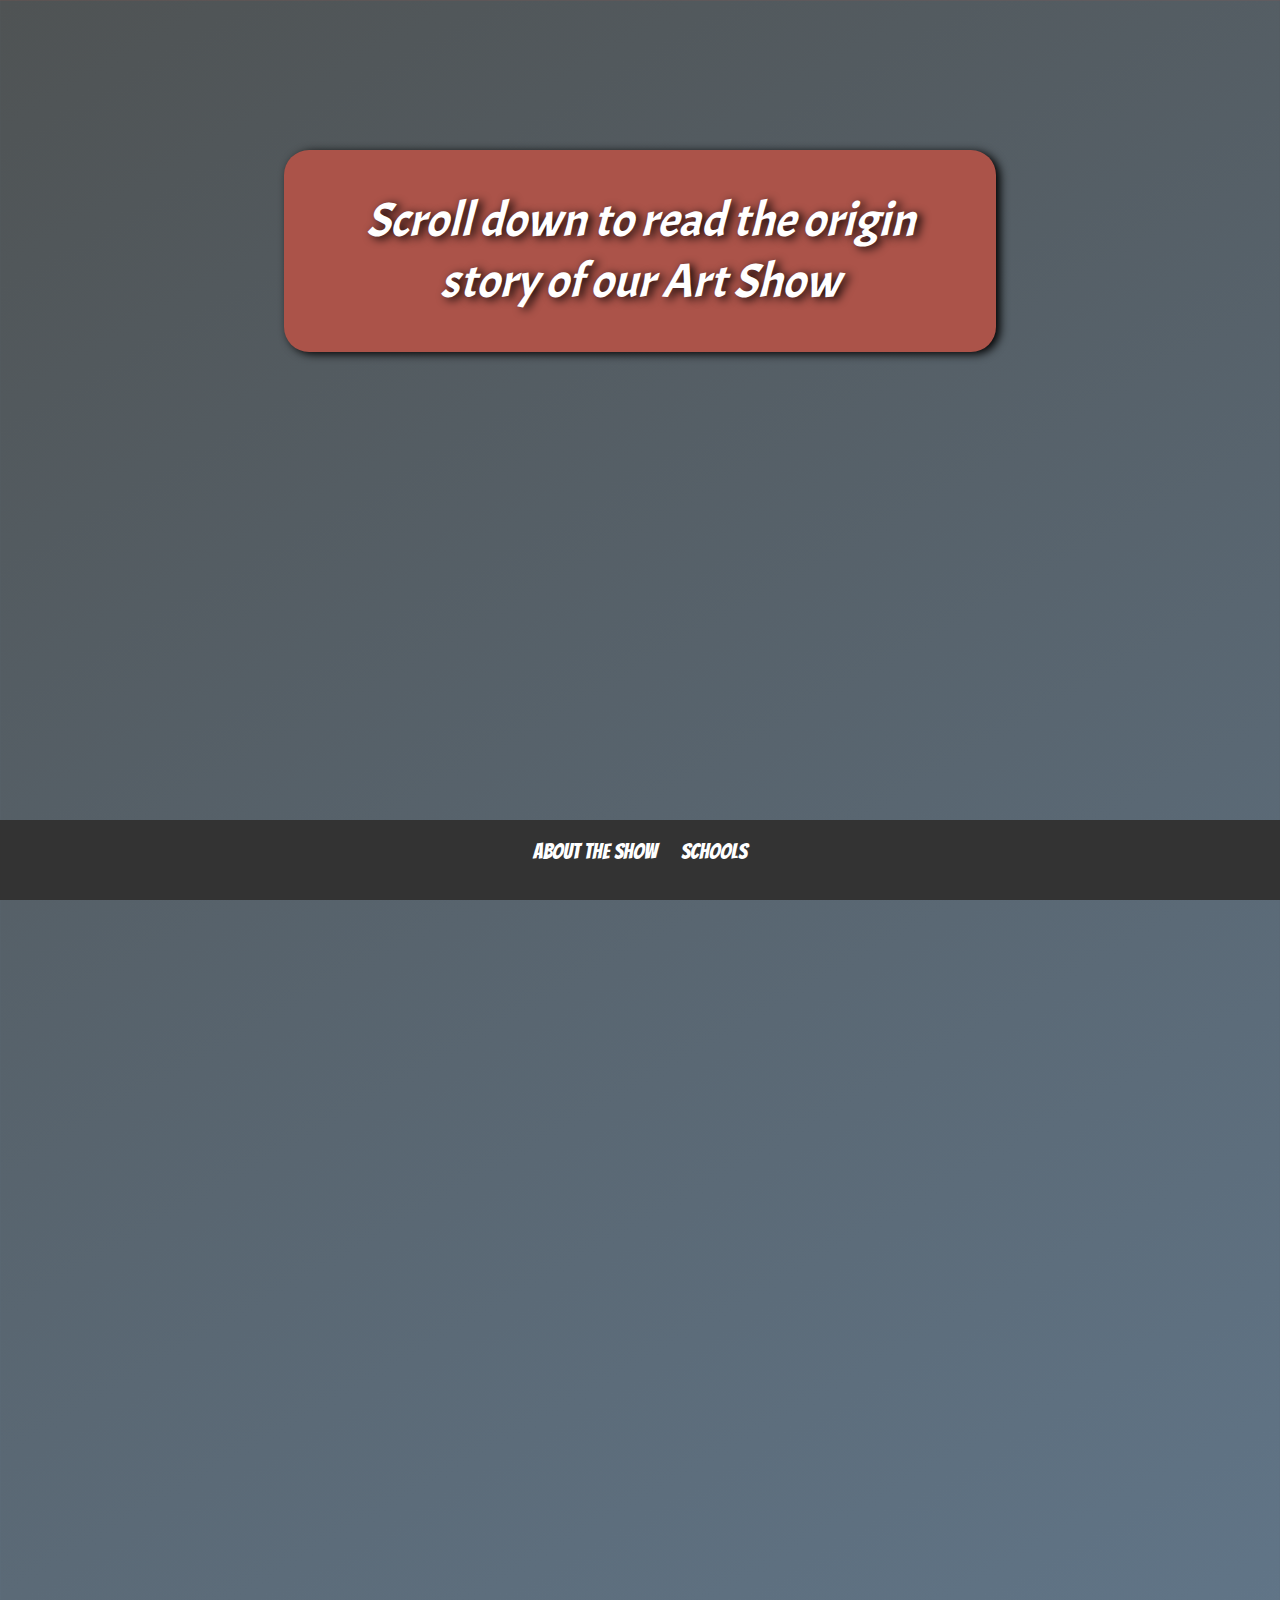
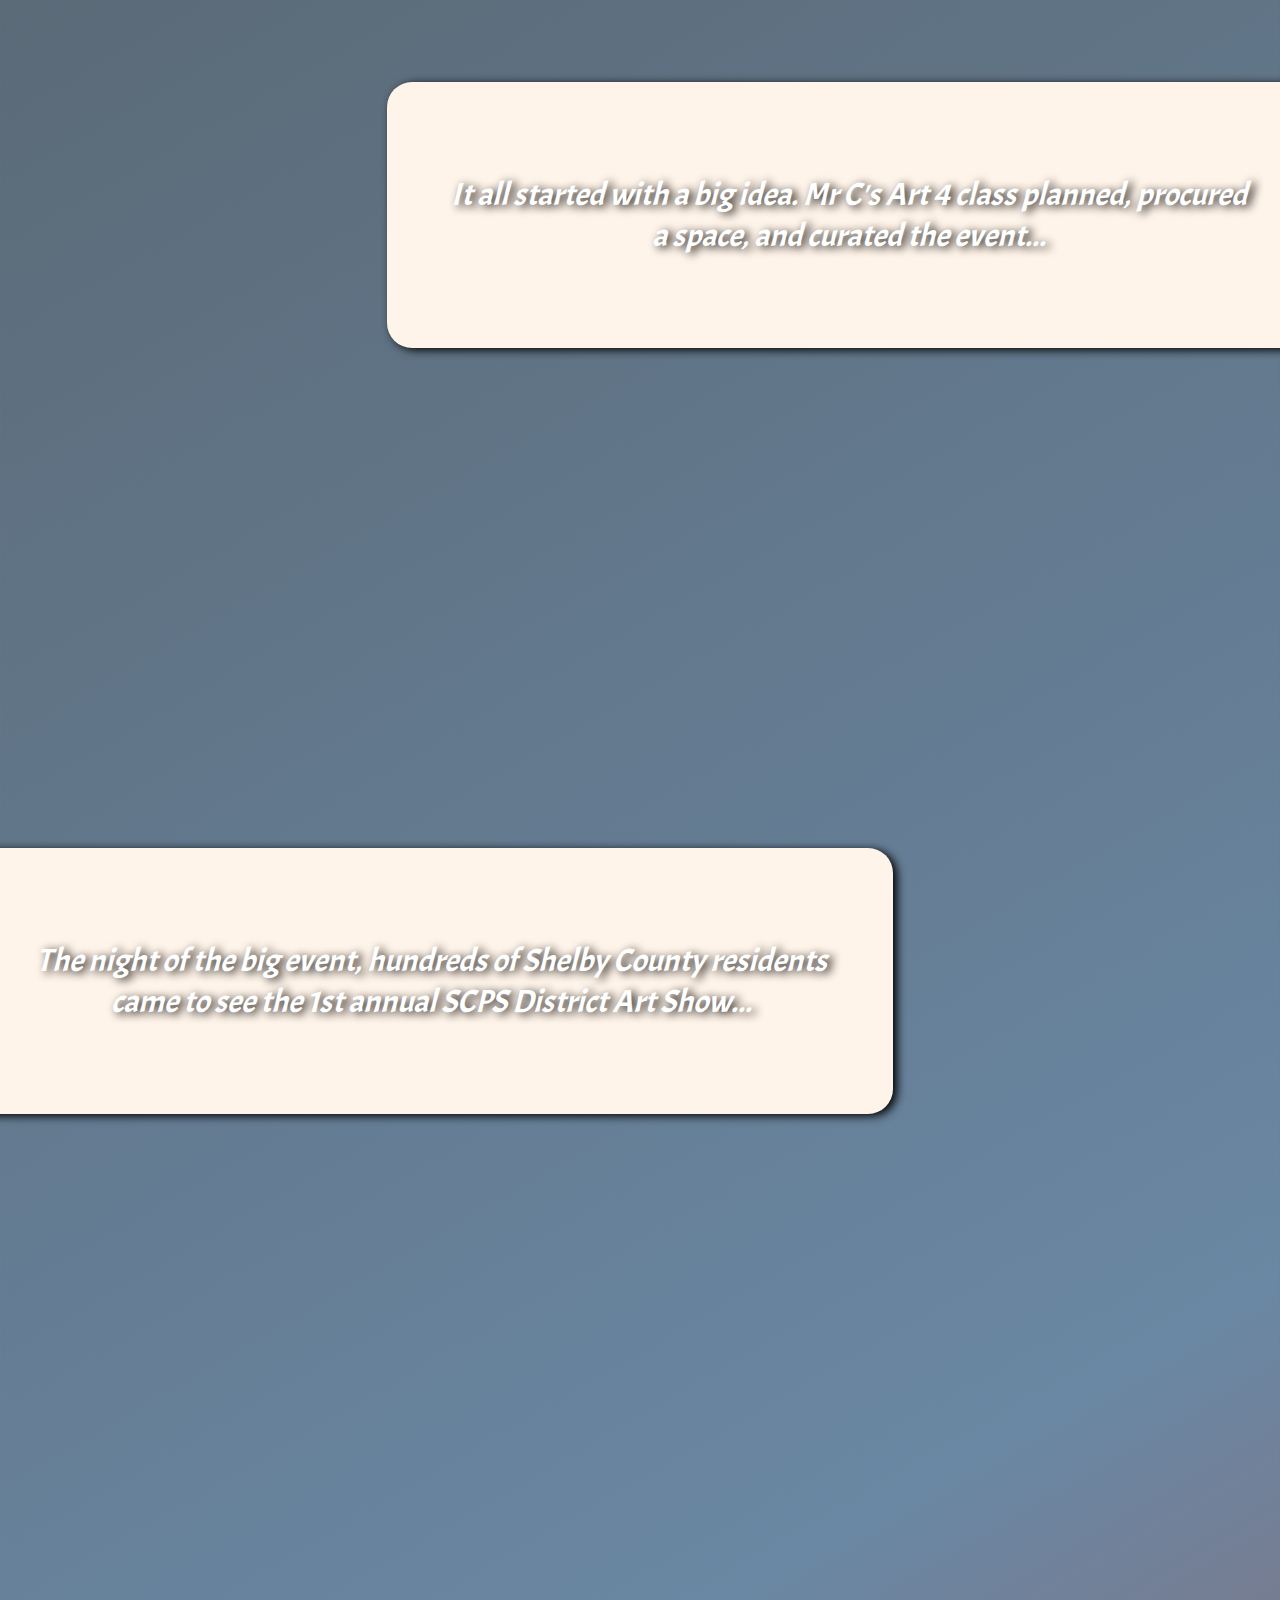
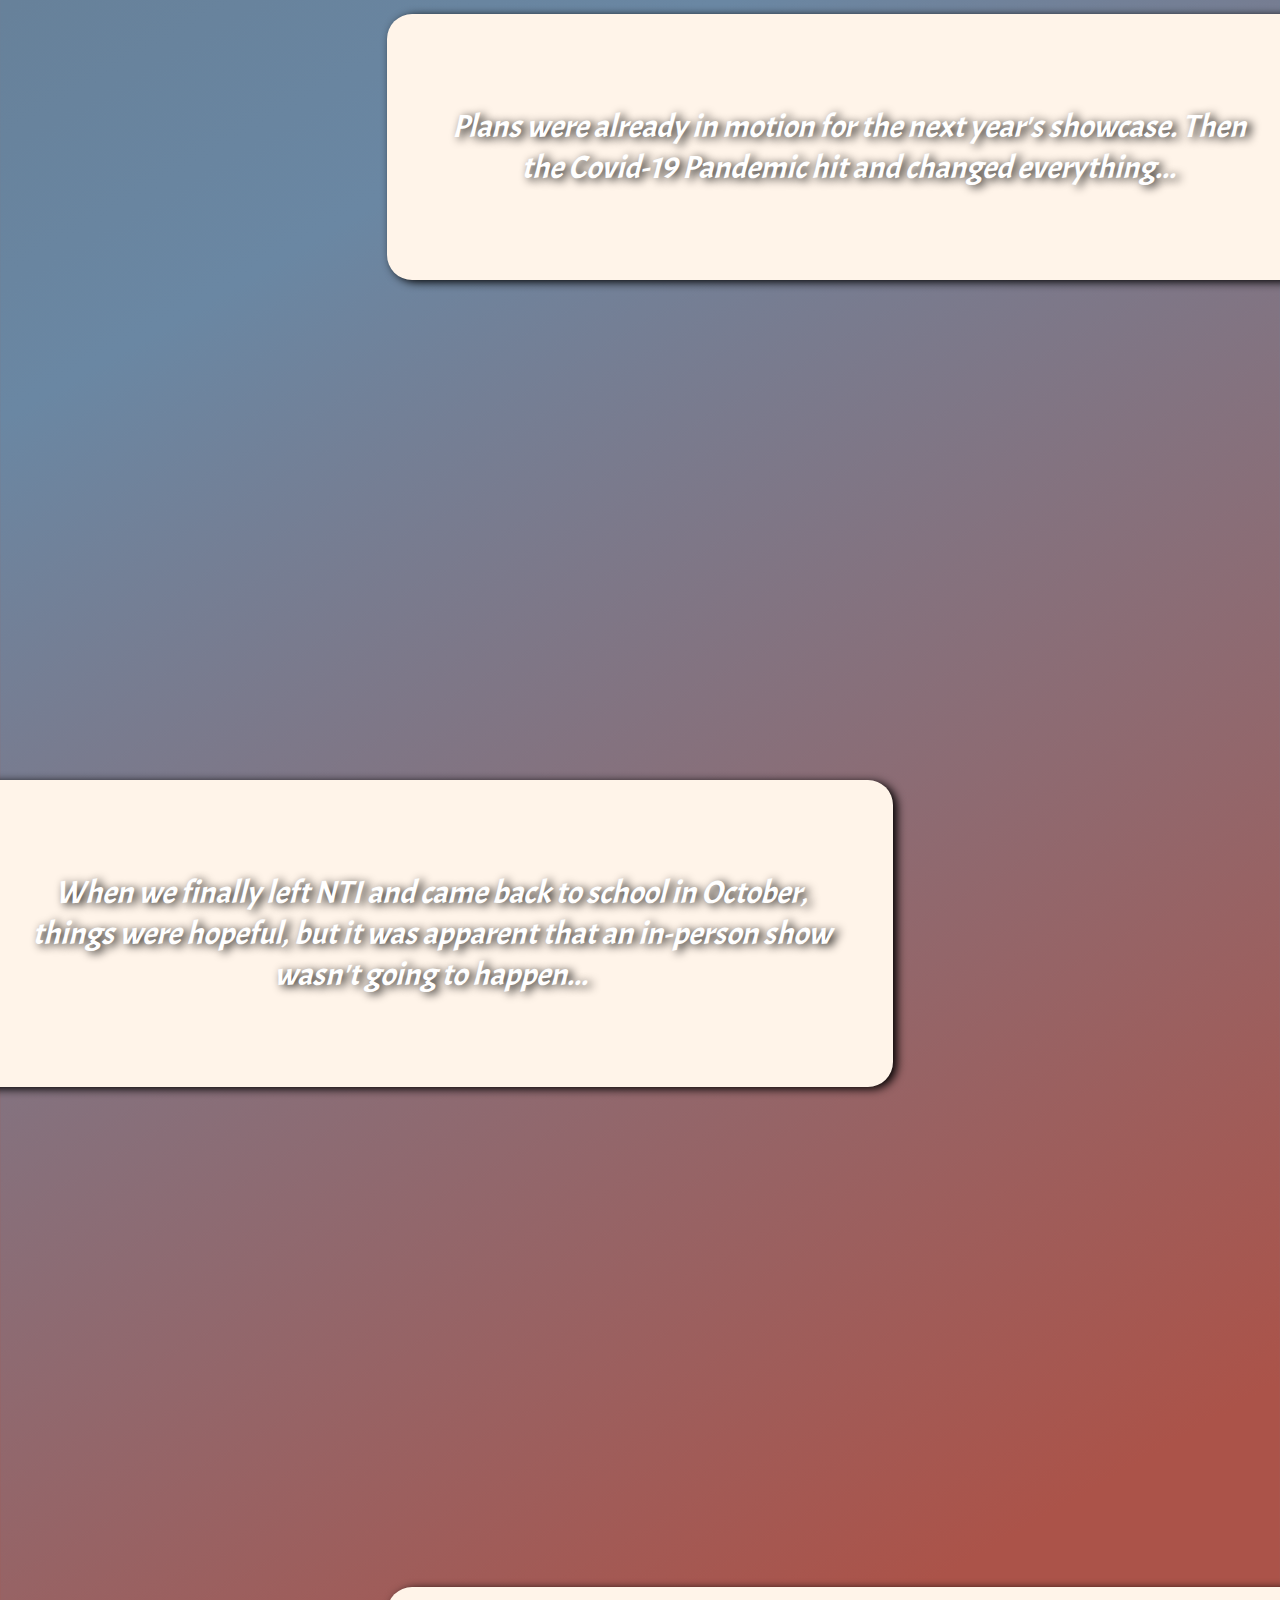
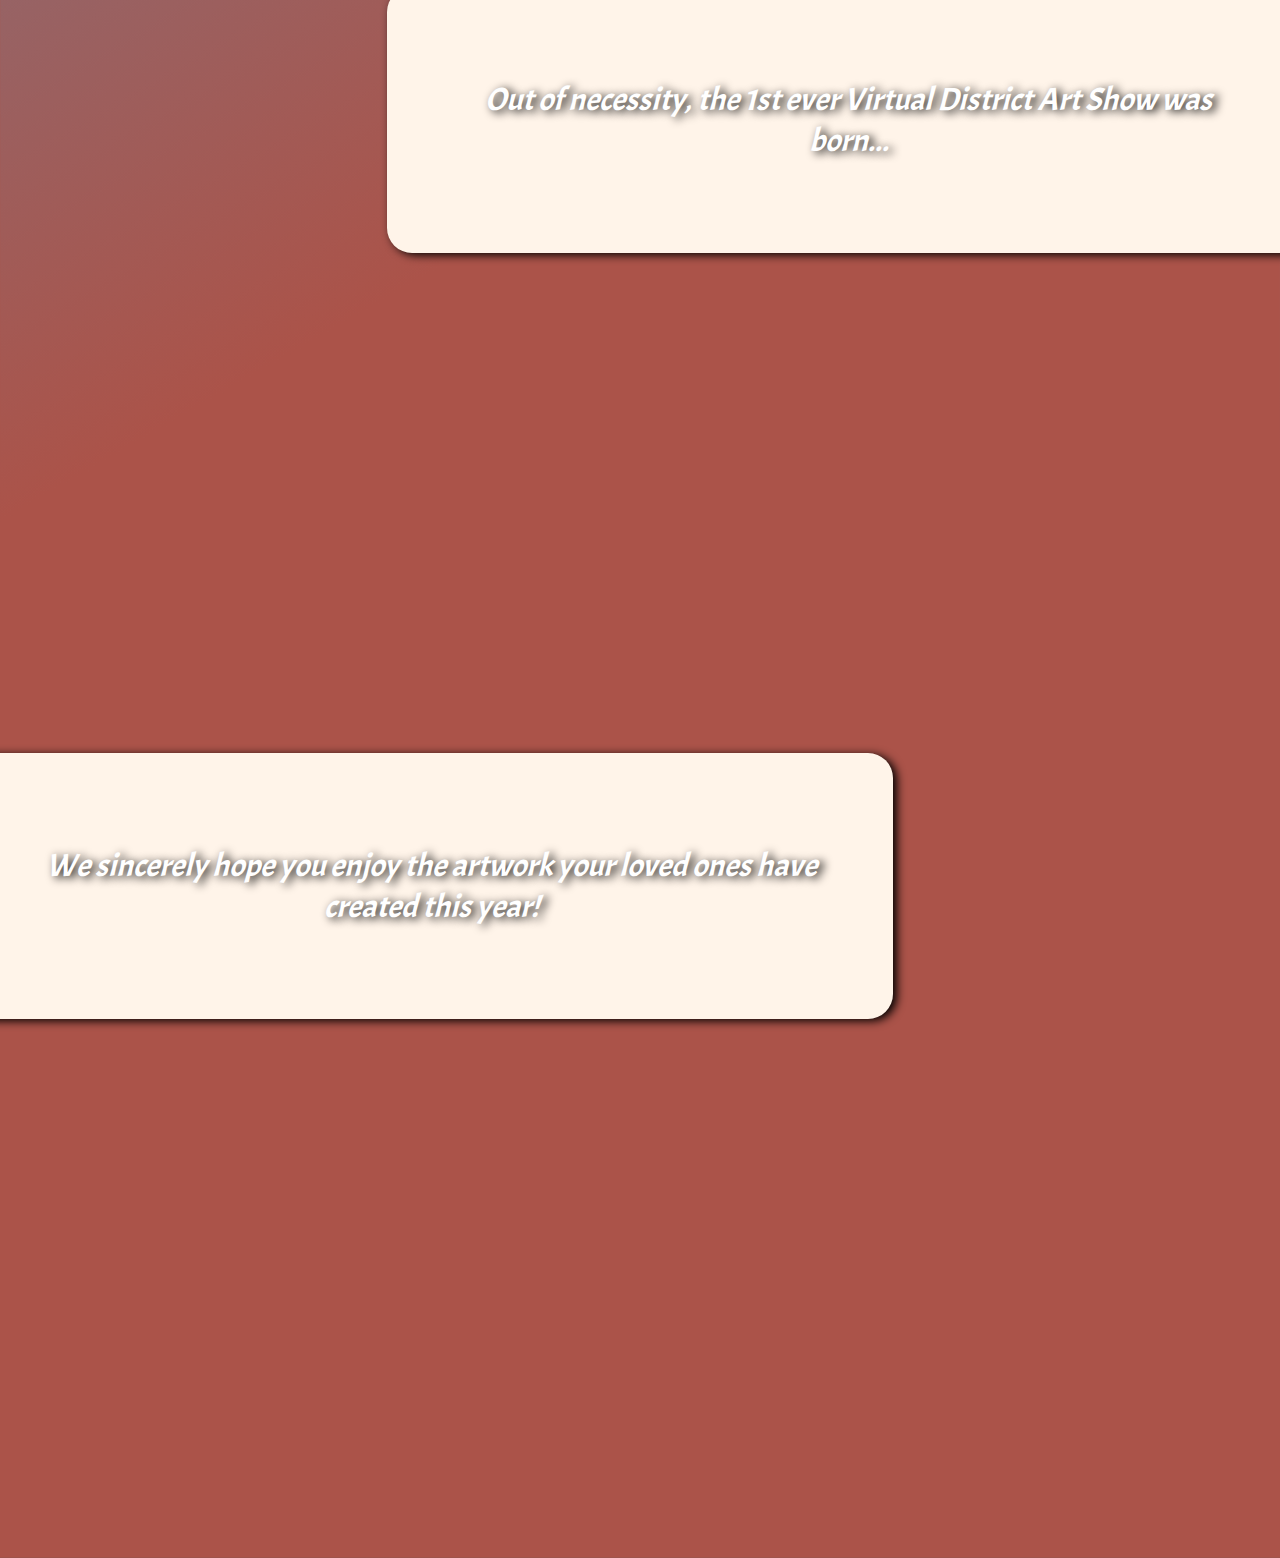
==== commit 8e92cbf0: "Update about.html" ====
--- a/about.html
+++ b/about.html
@@ -107,12 +107,12 @@
 rotL3 = left3.offsetTop -200,
 opH = head.offsetTop-100;
 
- var x = window.matchMedia("(max-width: 700px)")
+ var x = window.matchMedia("(max-width: 450px)")
 myFunction(x)
 x.addListener(myFunction)
 function myFunction(x) {
   if (x.matches) {
-    document.getElementById("head").style.width = "60%";
+    document.getElementById("head").style.width = "50%";
     document.getElementById("head").style.opacity = "100%";
     document.getElementById("small-window1").style.opacity = "100%";
     document.getElementById("small-window1").style.height = "auto";
@@ -133,7 +133,7 @@
     document.getElementById("right2").style.opacity = "0%";
     document.getElementById("right3").style.opacity = "0%";
   } else {
-    document.getElementById("head").style.width = "60%";
+    document.getElementById("head").style.width = "50%";
     document.getElementById("head").style.opacity = "100%";
     document.getElementById("small-window1").style.opacity = "0%";
     document.getElementById("small-window1").style.height = "0%";
@@ -174,12 +174,12 @@
 })();
 window.addEventListener("optimizedScroll", function() {
   if(window.pageYOffset >= opH){
-    head.style.width = "80%";
+    head.style.width = "55%";
     head.style.opacity = "0%";}
   else if (window.pageYOffset <= opH){
-    head.style.width = "60%";
+    head.style.width = "50%";
     head.style.opacity = "100%";}
-  else {head.style.width = "60%";
+  else {head.style.width = "50%";
     head.style.opacity = "100%";}
 });
 window.addEventListener("optimizedScroll", function() {
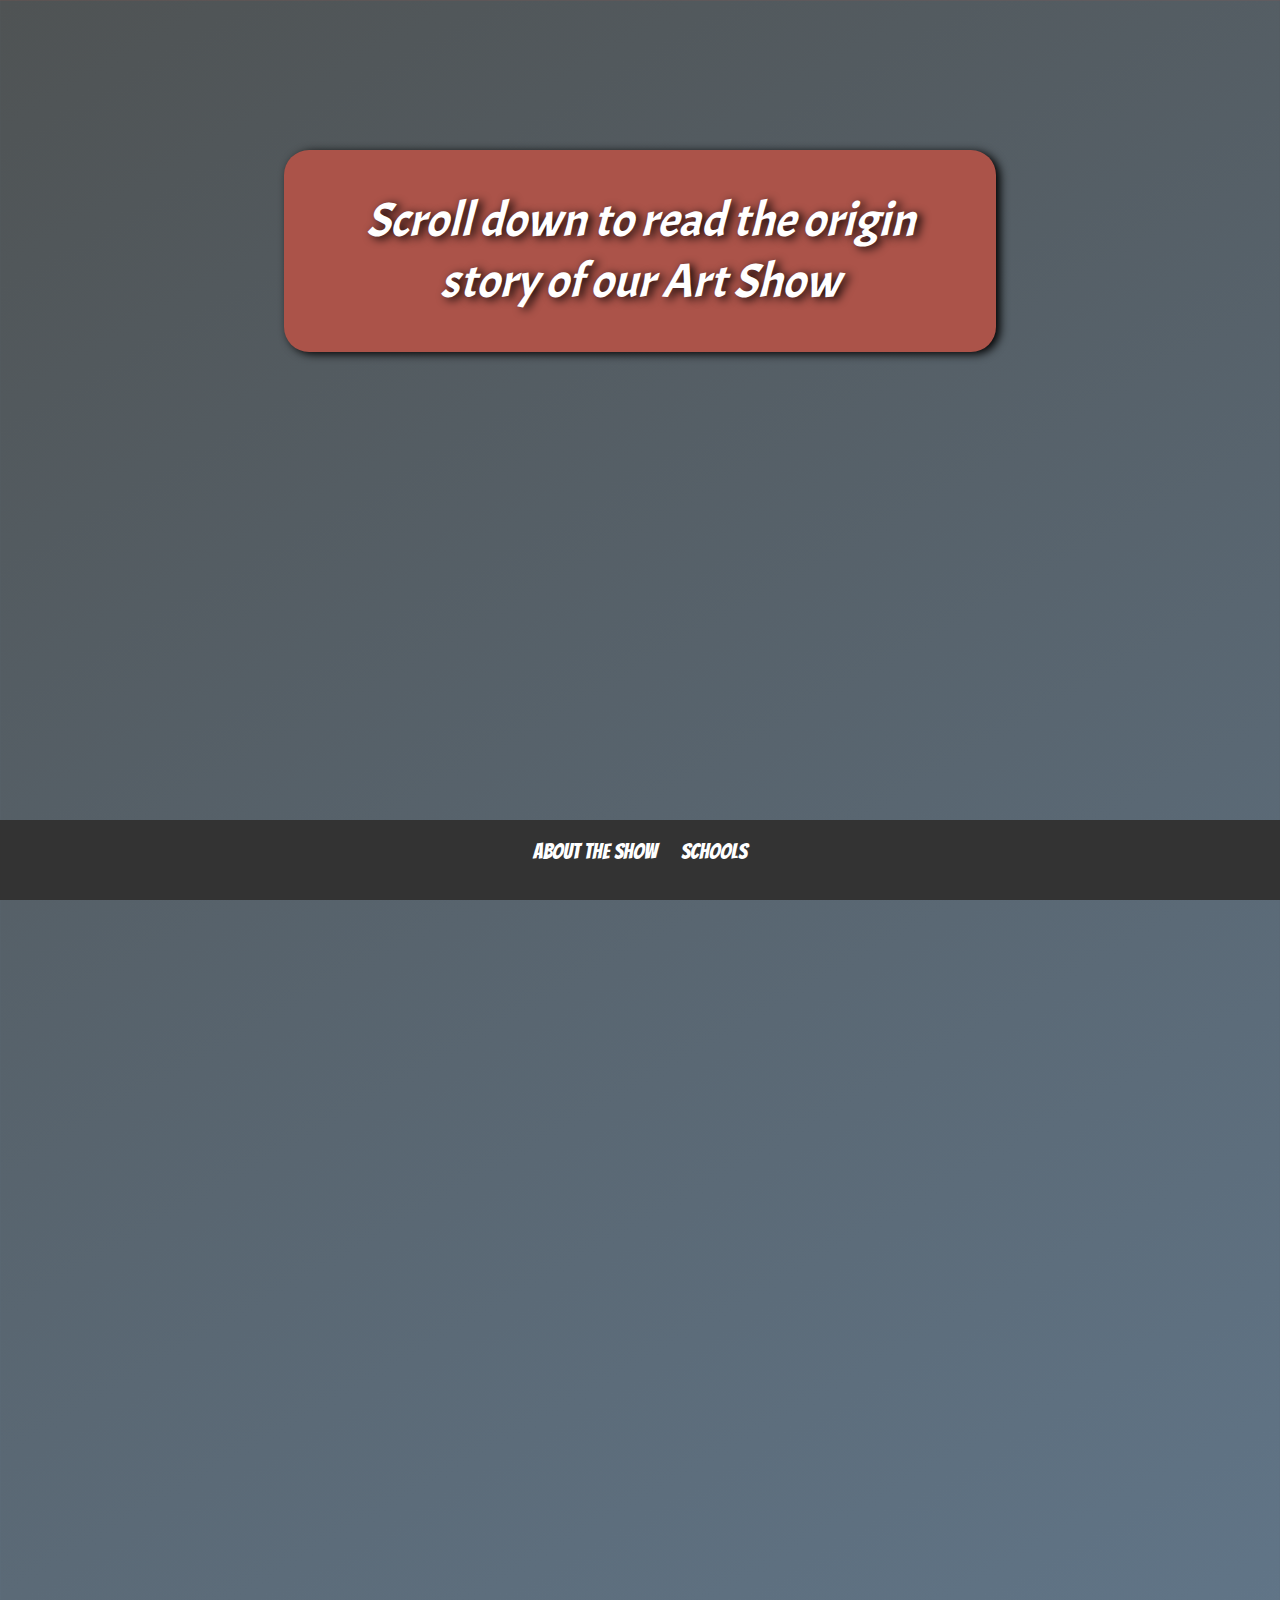
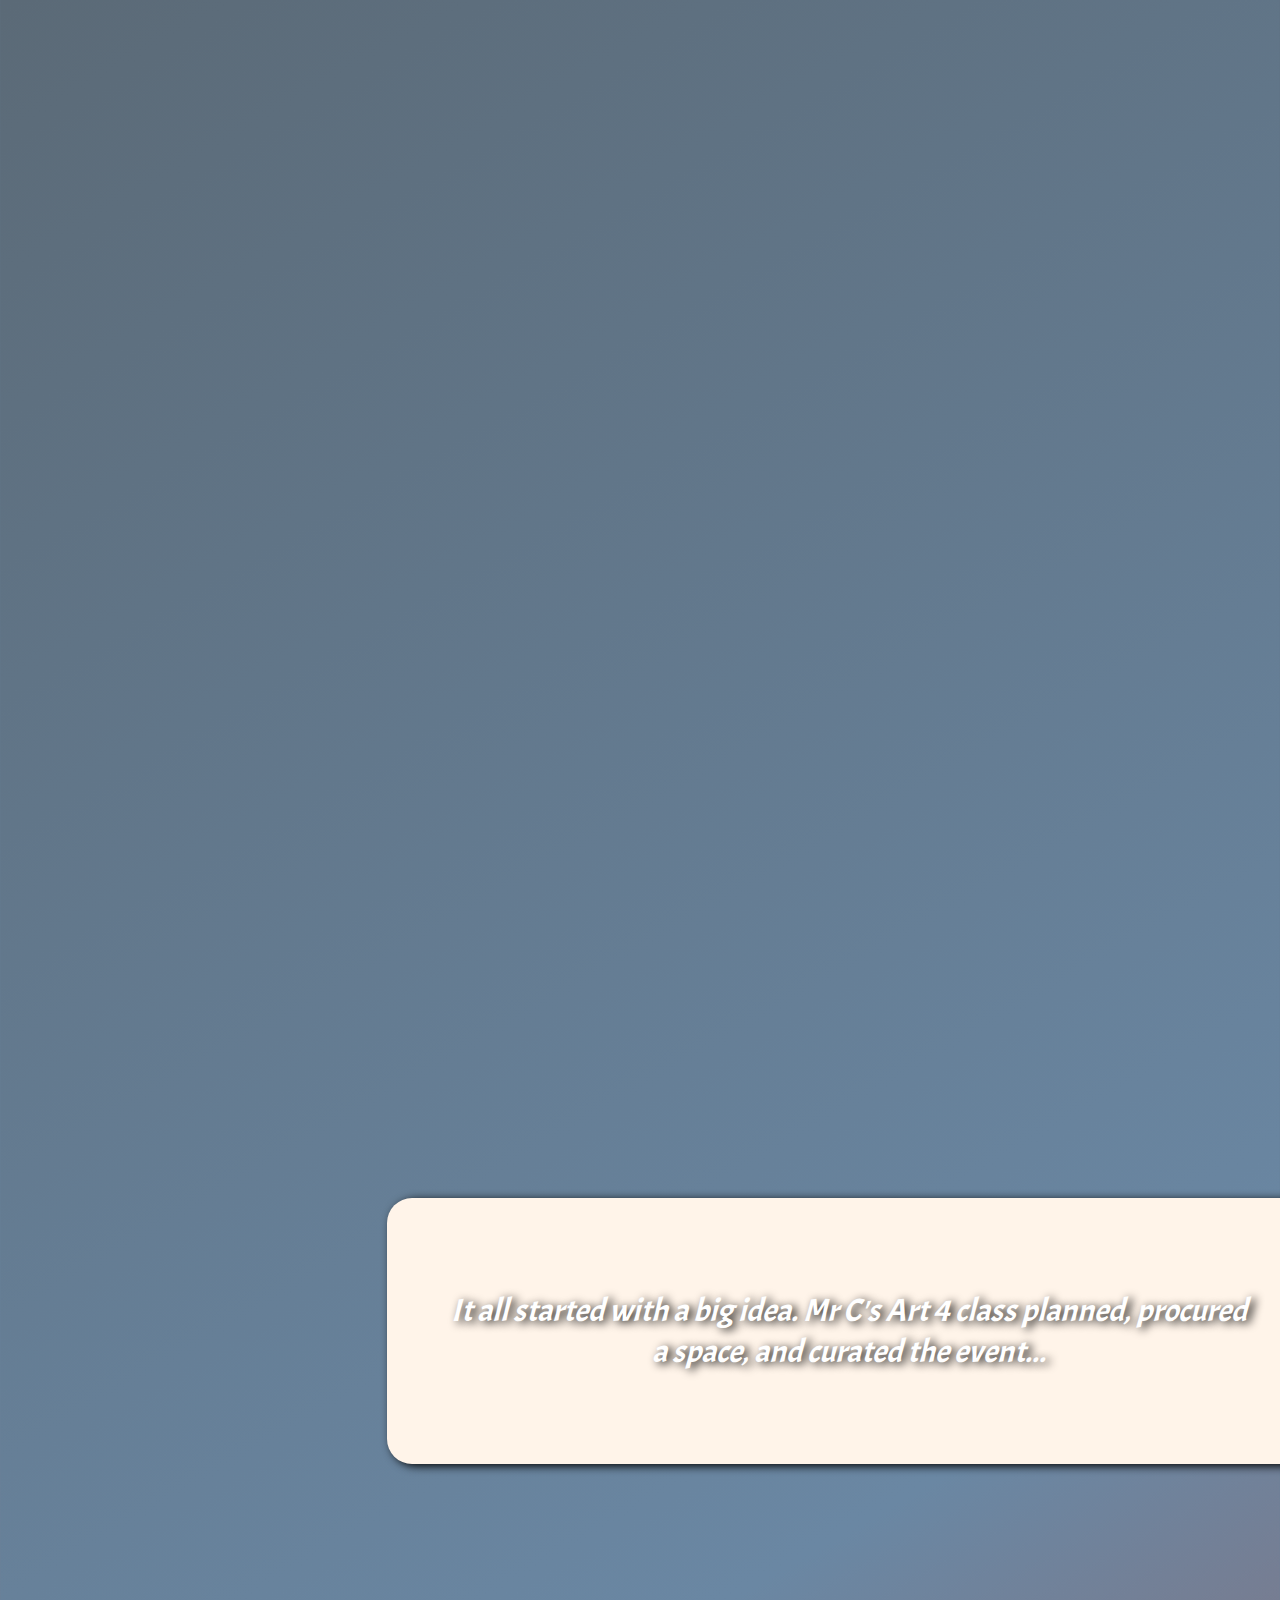
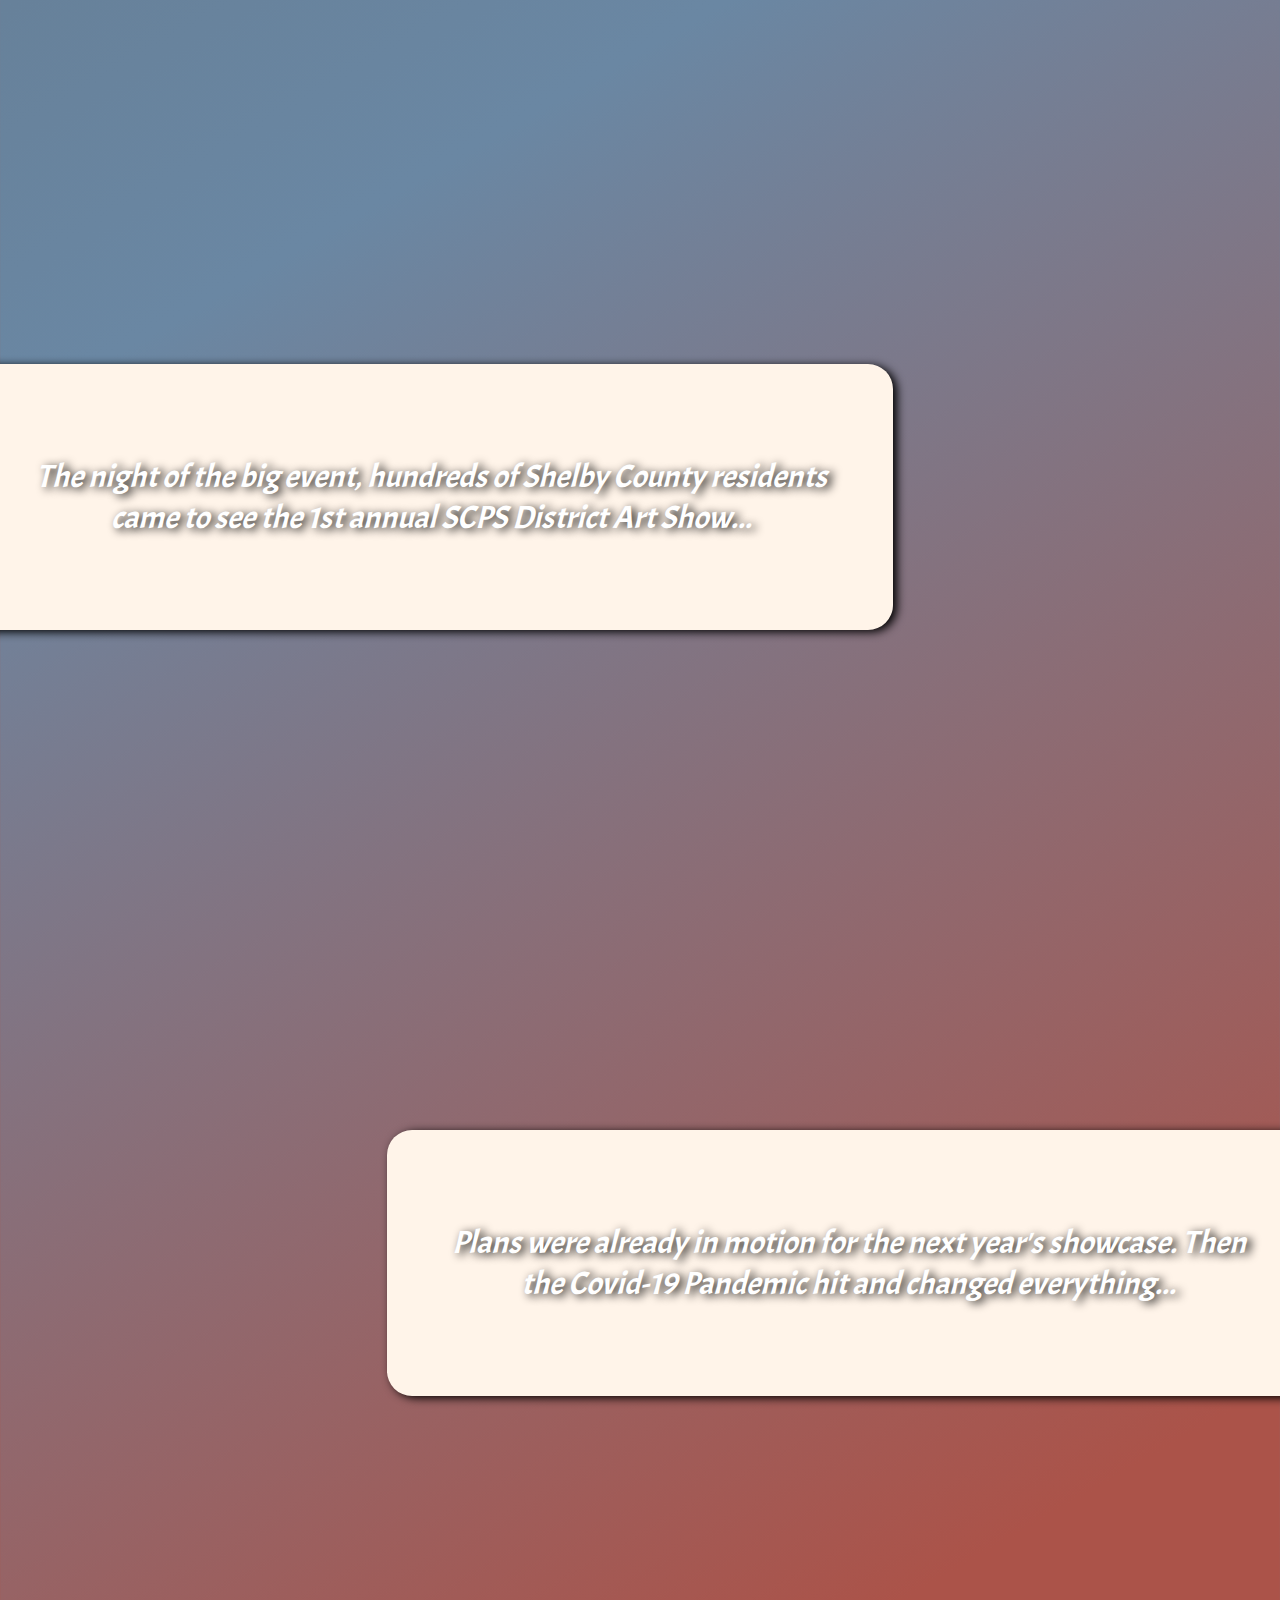
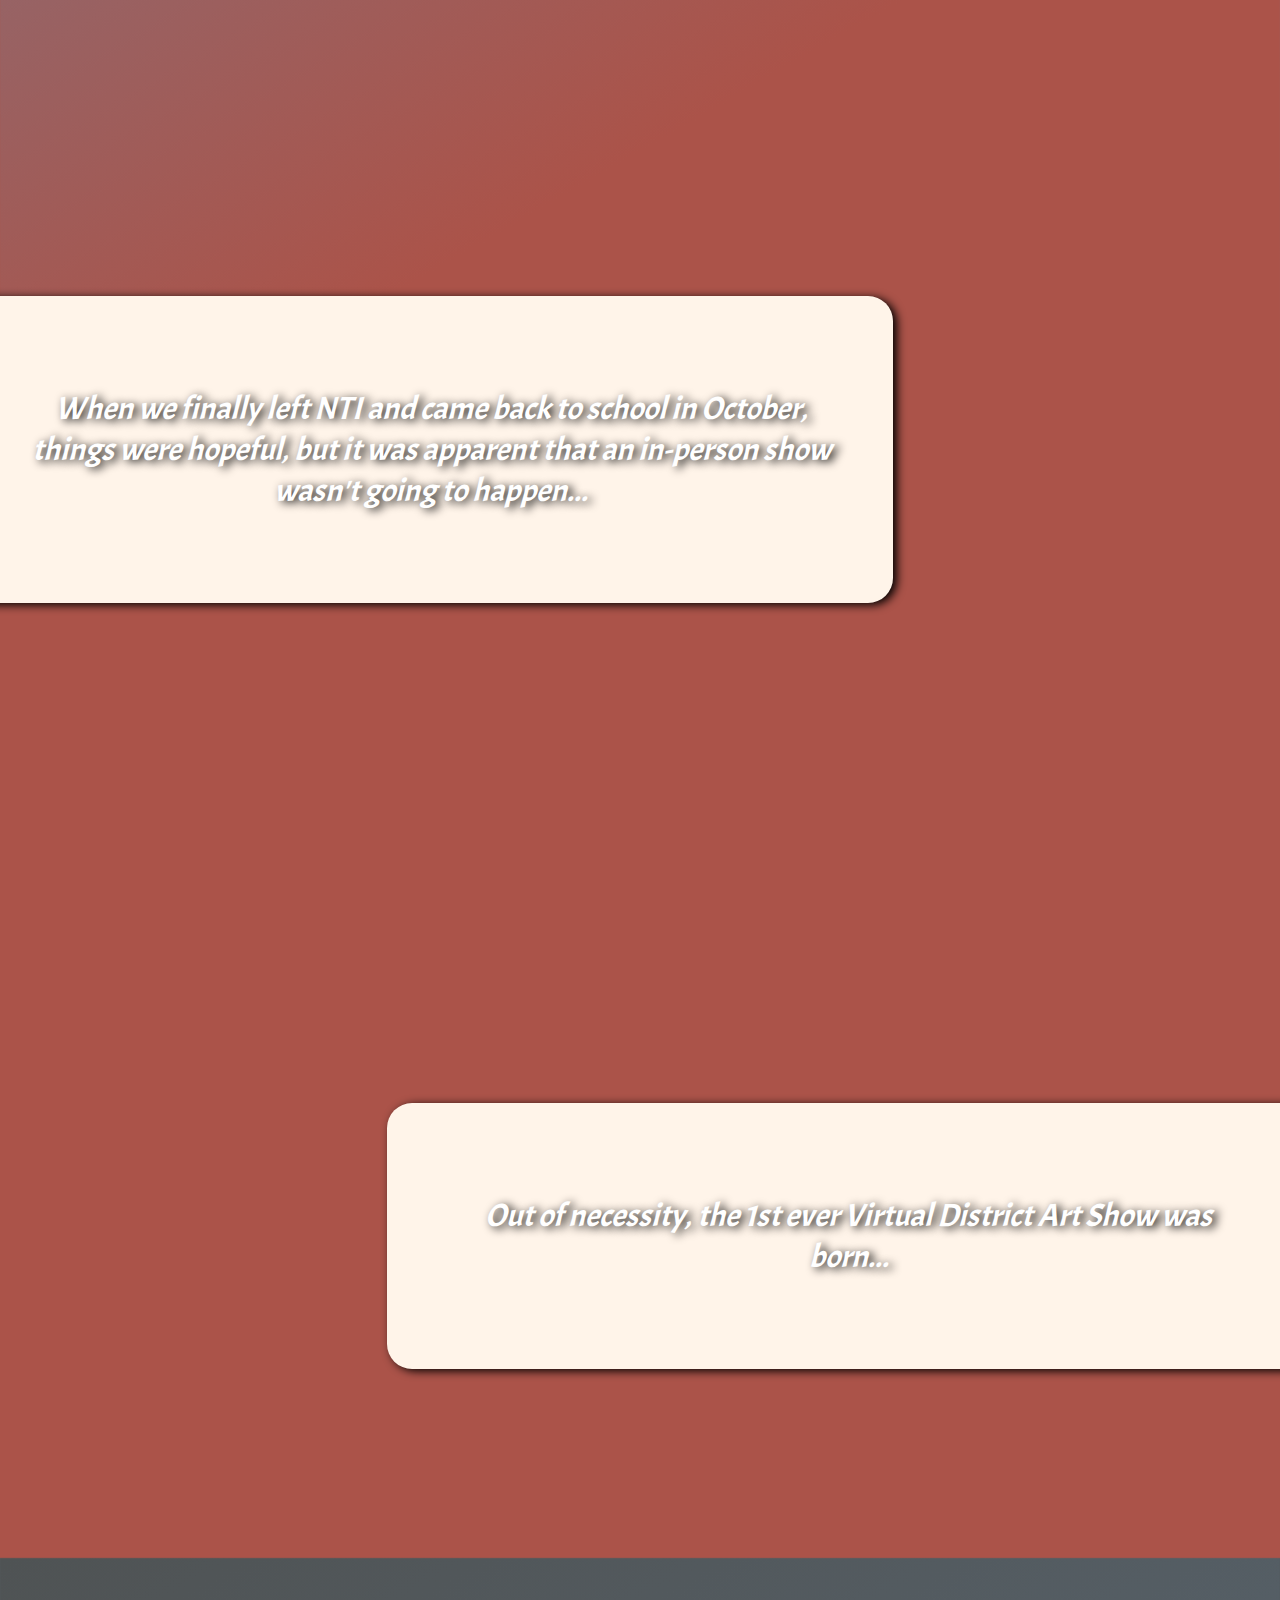
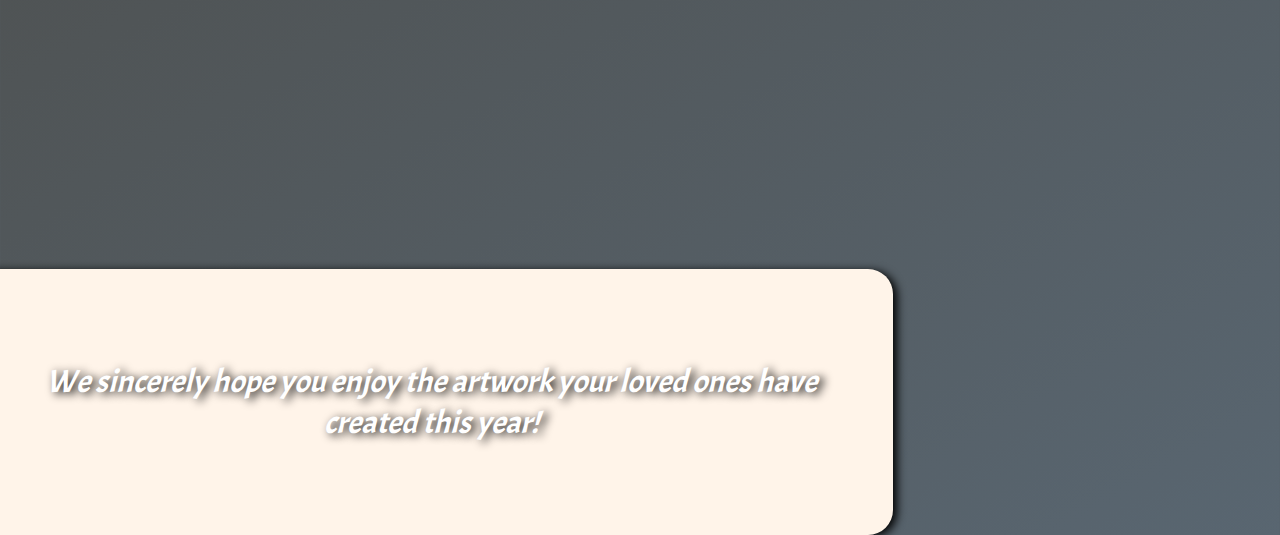
==== commit 29591b76: "Update about.html" ====
--- a/about.html
+++ b/about.html
@@ -20,7 +20,7 @@
   <div class="headtop" id="head">
     Scroll down to read the origin story of our Art Show
   </div>
-
+<div>
   <div class="small-window" id="small-window1">
     <div class="smlw-in">
   <p>It all started with a big idea. Mr C's Art 4 class planned, procured a space, and curated the event...</p>
@@ -51,7 +51,8 @@
     <p>We sincerely hope you enjoy the artwork your loved ones have created this year!</p>
     </div>
   </div>
-       
+  </div>
+  <div>
 <div class="one" id="right1">
   <div class="inner-right">
     <p>It all started with a big idea. Mr C's Art 4 class planned, procured a space, and curated the event...</p>
@@ -87,6 +88,7 @@
     <p>We sincerely hope you enjoy the artwork your loved ones have created this year!</p>
   </div>
 </div>
+    </div>
     </div>
     
     
--- a/about.css
+++ b/about.css
@@ -61,7 +61,7 @@
   margin-bottom: 100px;
   margin-right: auto;
   margin-left: auto;
-  width: 60%;
+  width: 50%;
   font-family: 'Acme';
   font-size: 3em;
   font-style: italic;
@@ -107,6 +107,10 @@
   margin-bottom: 0px;
   transition: opacity 2s ease;
   box-shadow: 4px 2px 10px #000000;
+}
+div.smlw-in {
+  margin: auto;
+  width: 80%;
 }
 
 @media only screen and (max-width: 800px) {
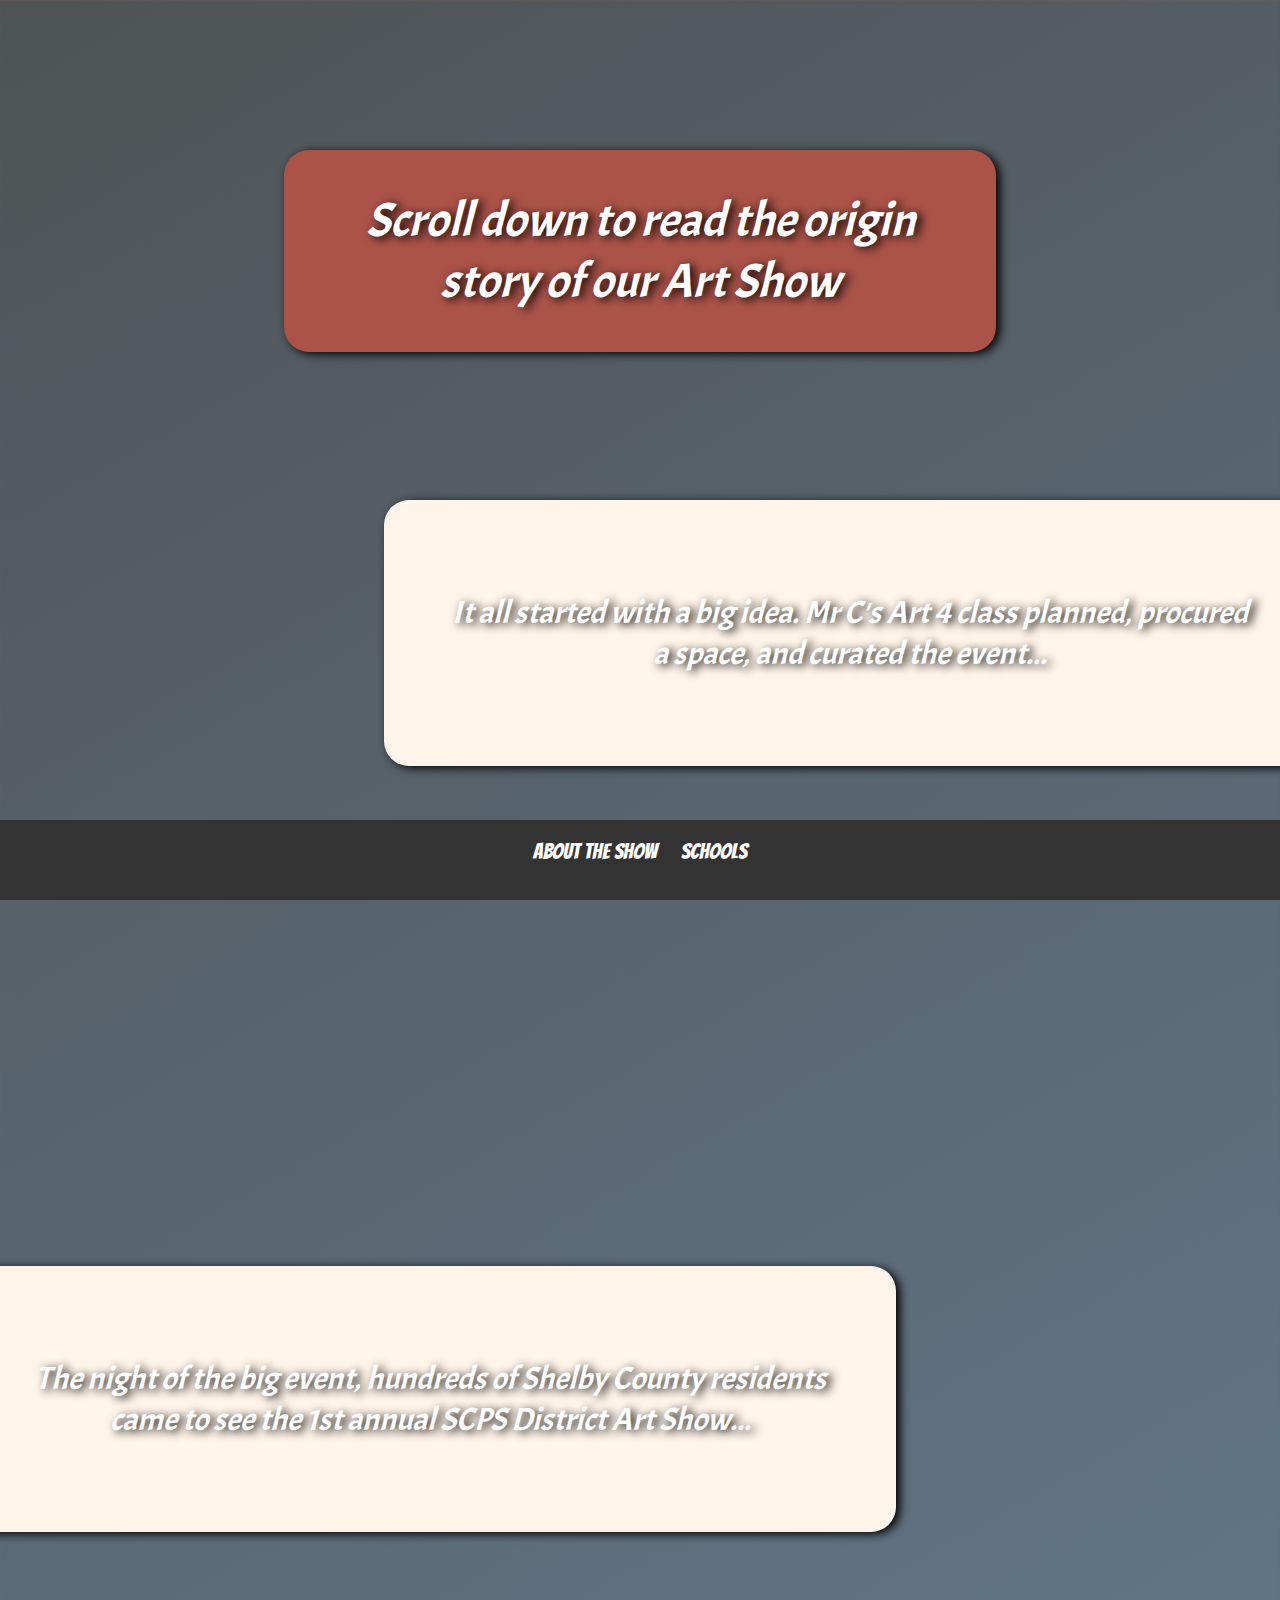
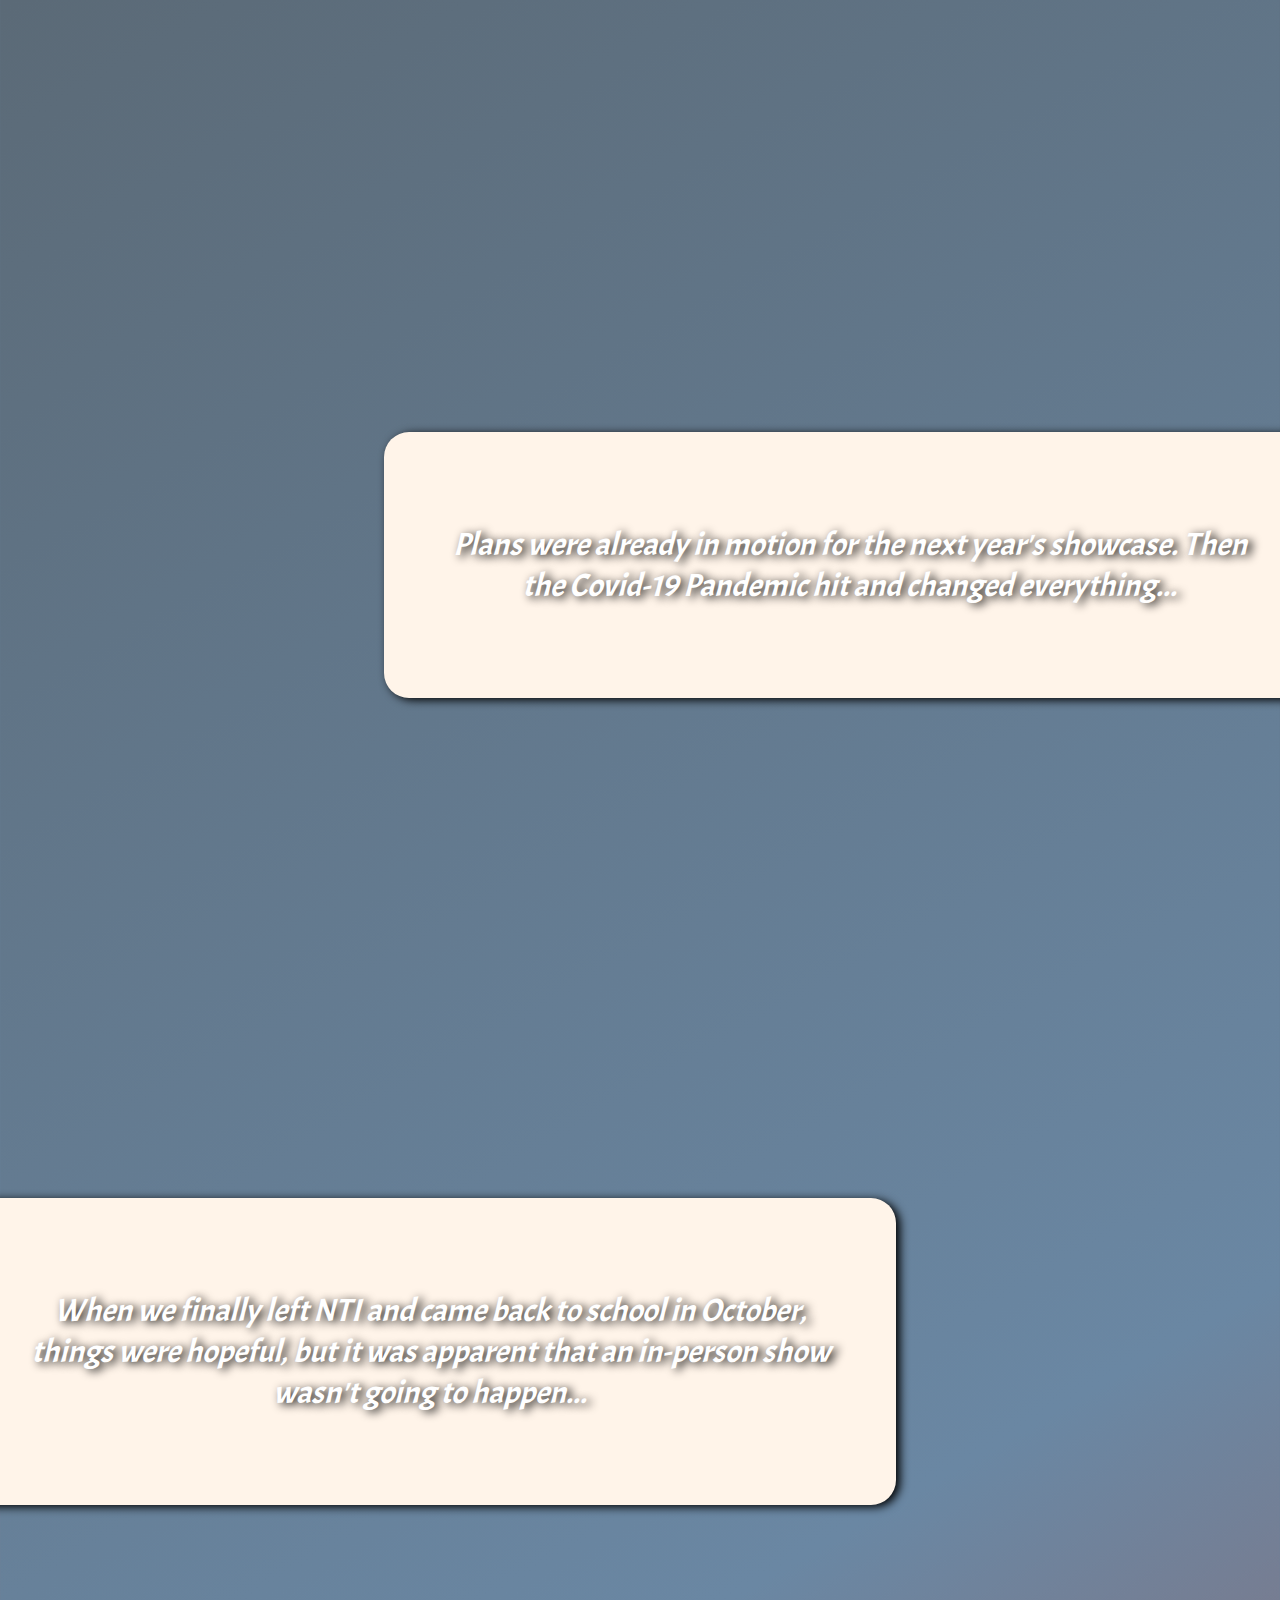
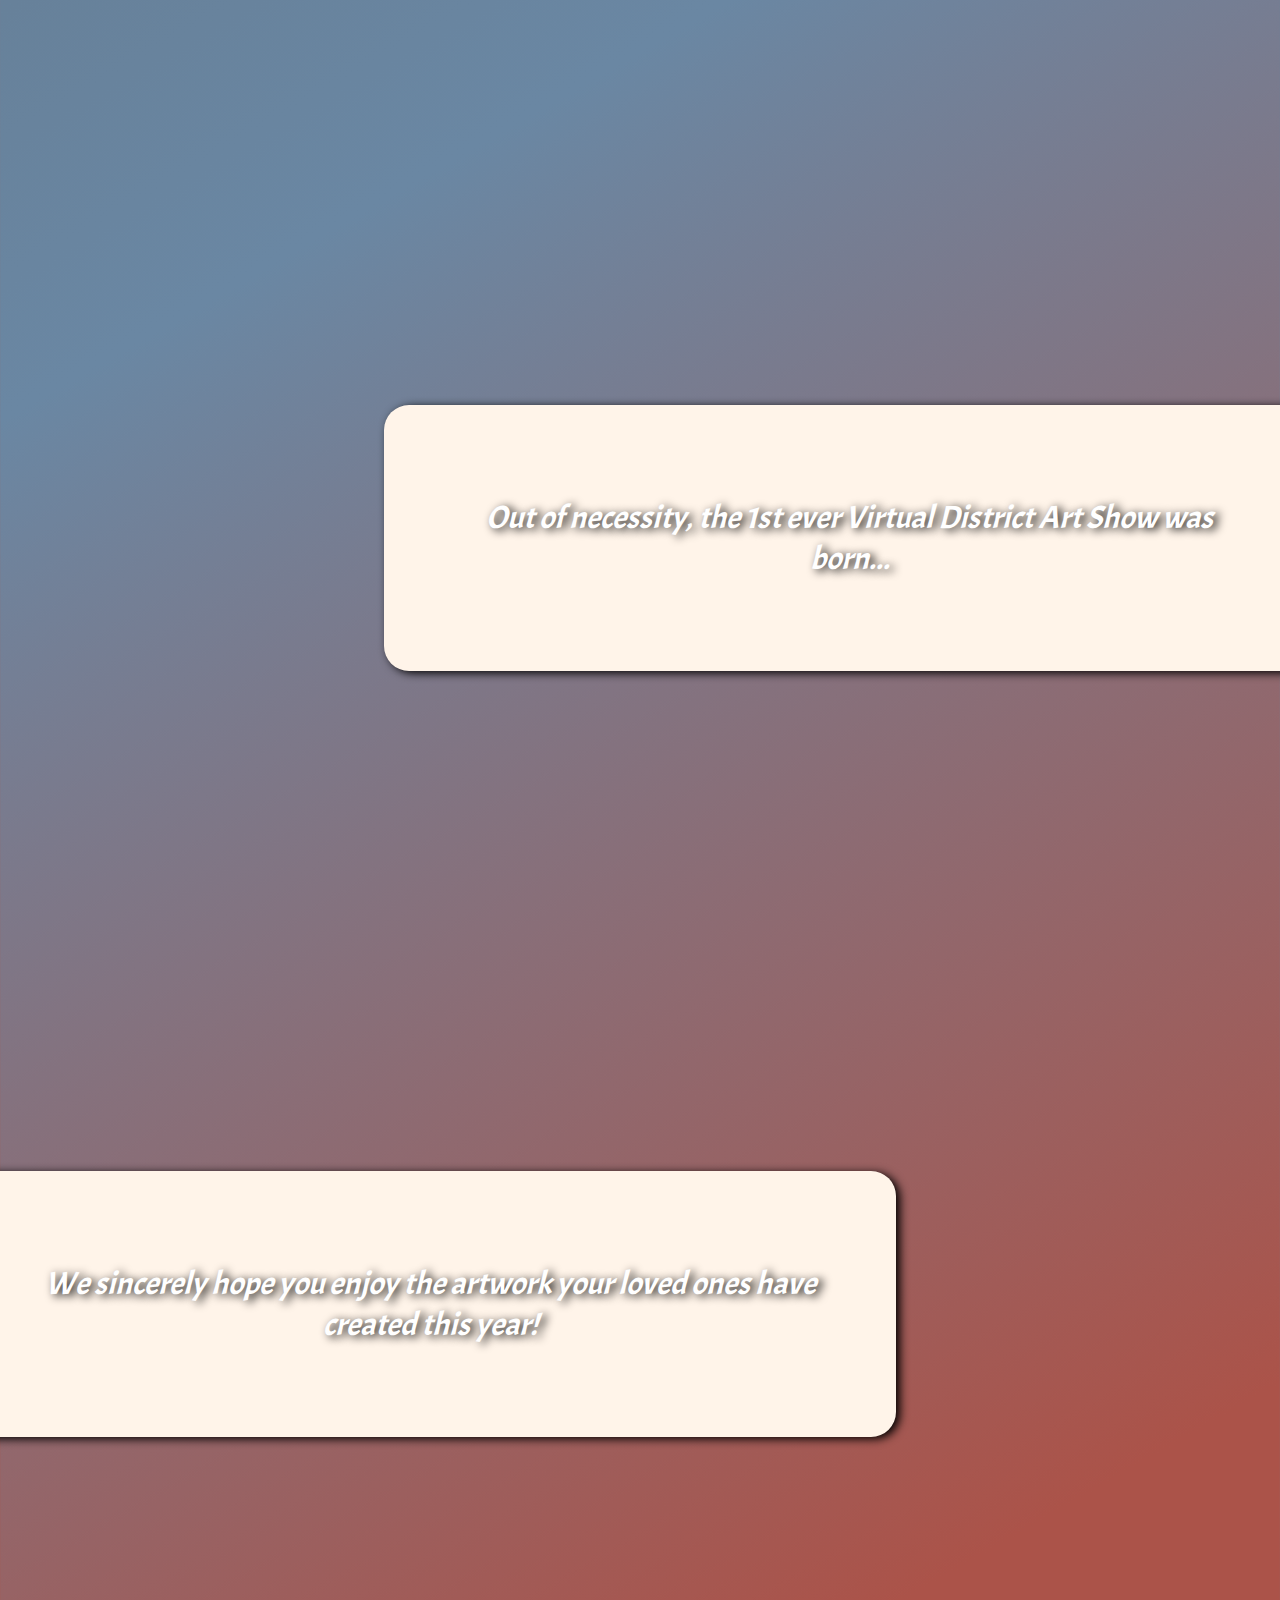
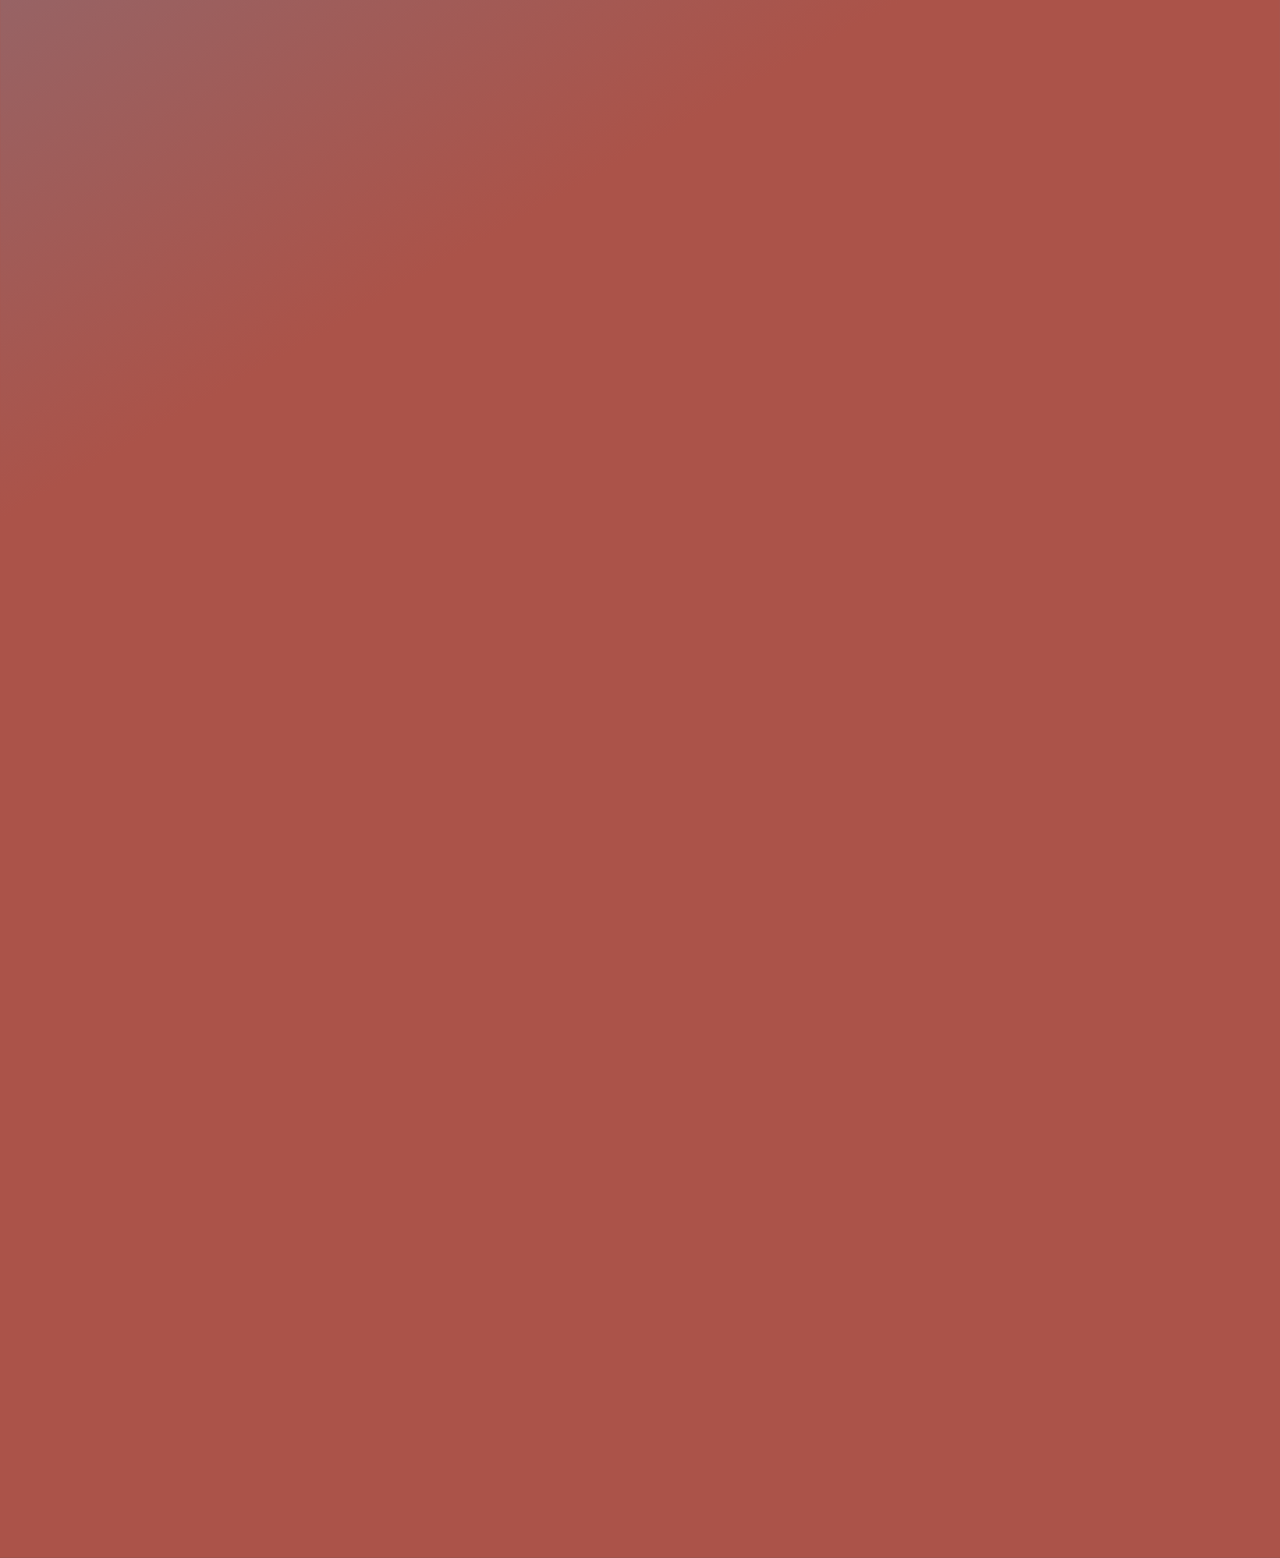
==== commit 9ca65a84: "Update about.html" ====
--- a/about.html
+++ b/about.html
@@ -20,7 +20,7 @@
   <div class="headtop" id="head">
     Scroll down to read the origin story of our Art Show
   </div>
-<div>
+<div style="top:0; right:0; position: absolute;">
   <div class="small-window" id="small-window1">
     <div class="smlw-in">
   <p>It all started with a big idea. Mr C's Art 4 class planned, procured a space, and curated the event...</p>
@@ -52,7 +52,7 @@
     </div>
   </div>
   </div>
-  <div>
+  <div style="top:0; right:0; position: absolute;">
 <div class="one" id="right1">
   <div class="inner-right">
     <p>It all started with a big idea. Mr C's Art 4 class planned, procured a space, and curated the event...</p>
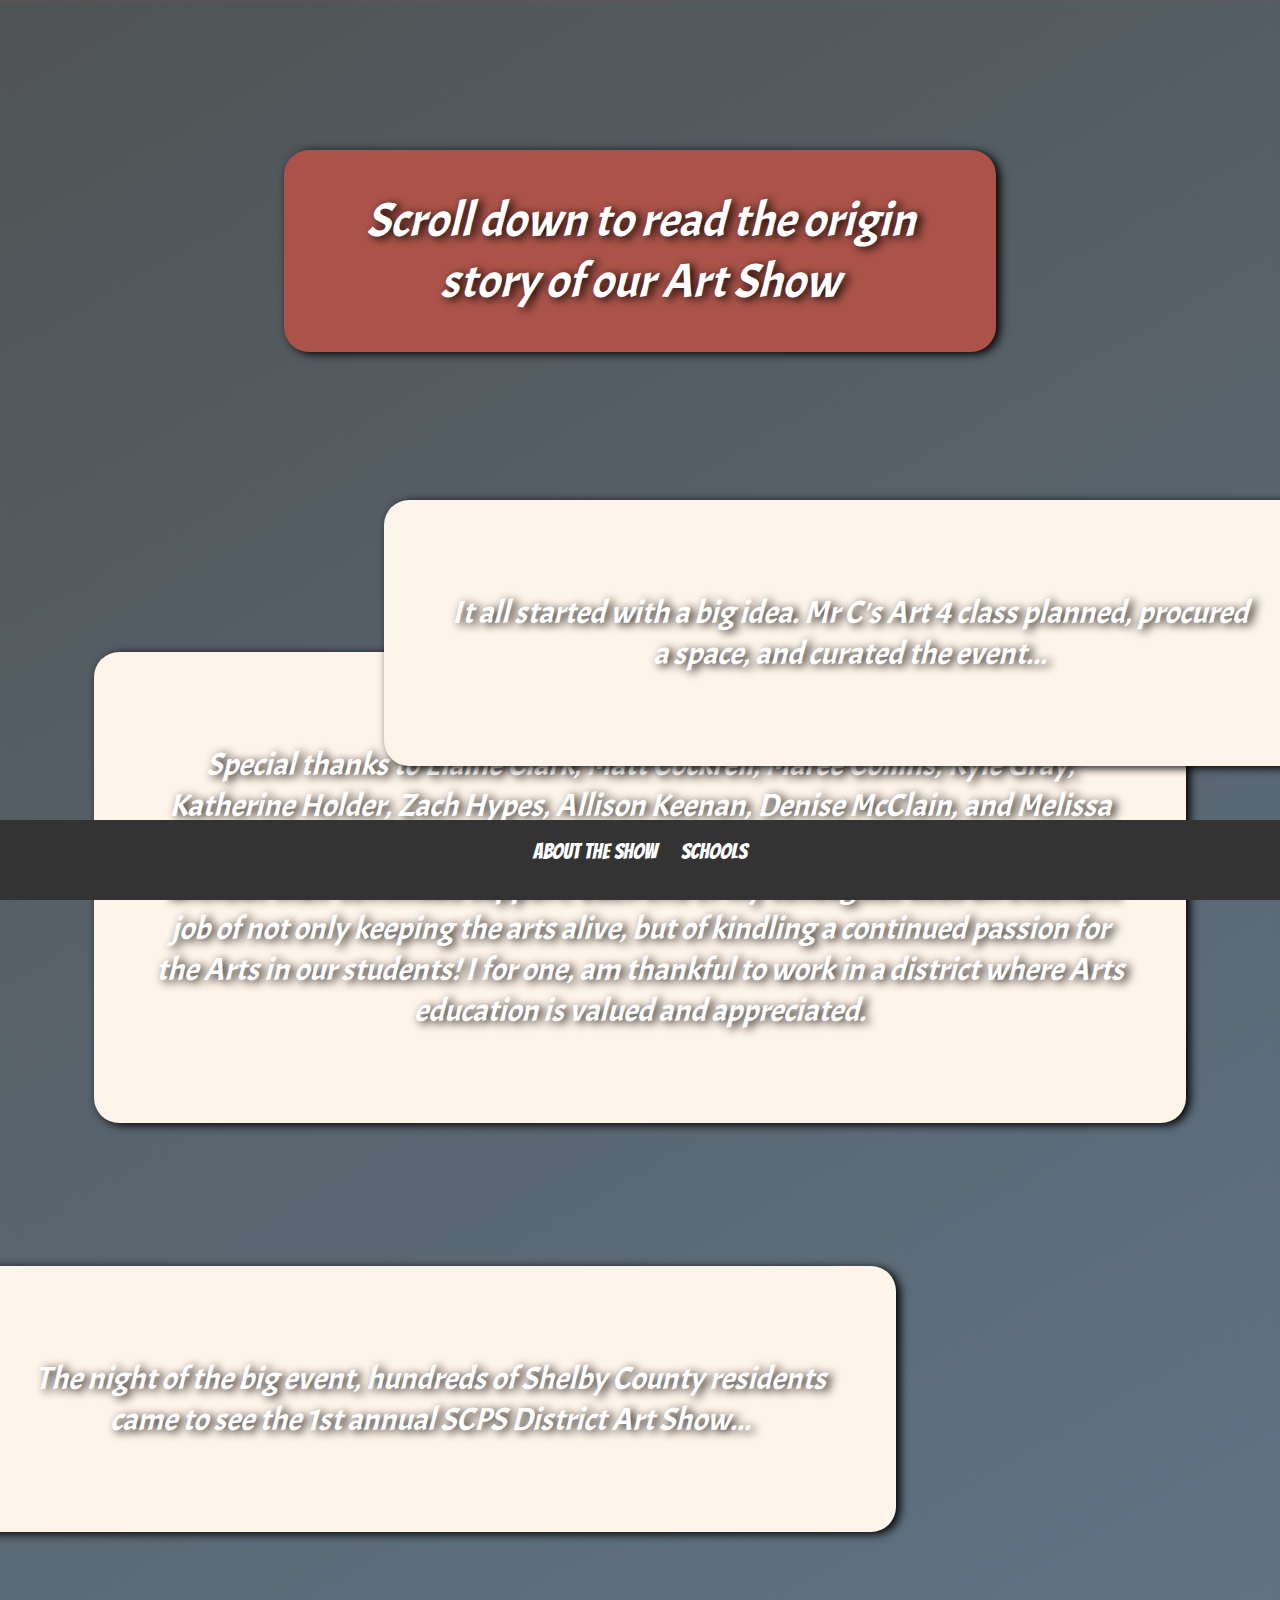
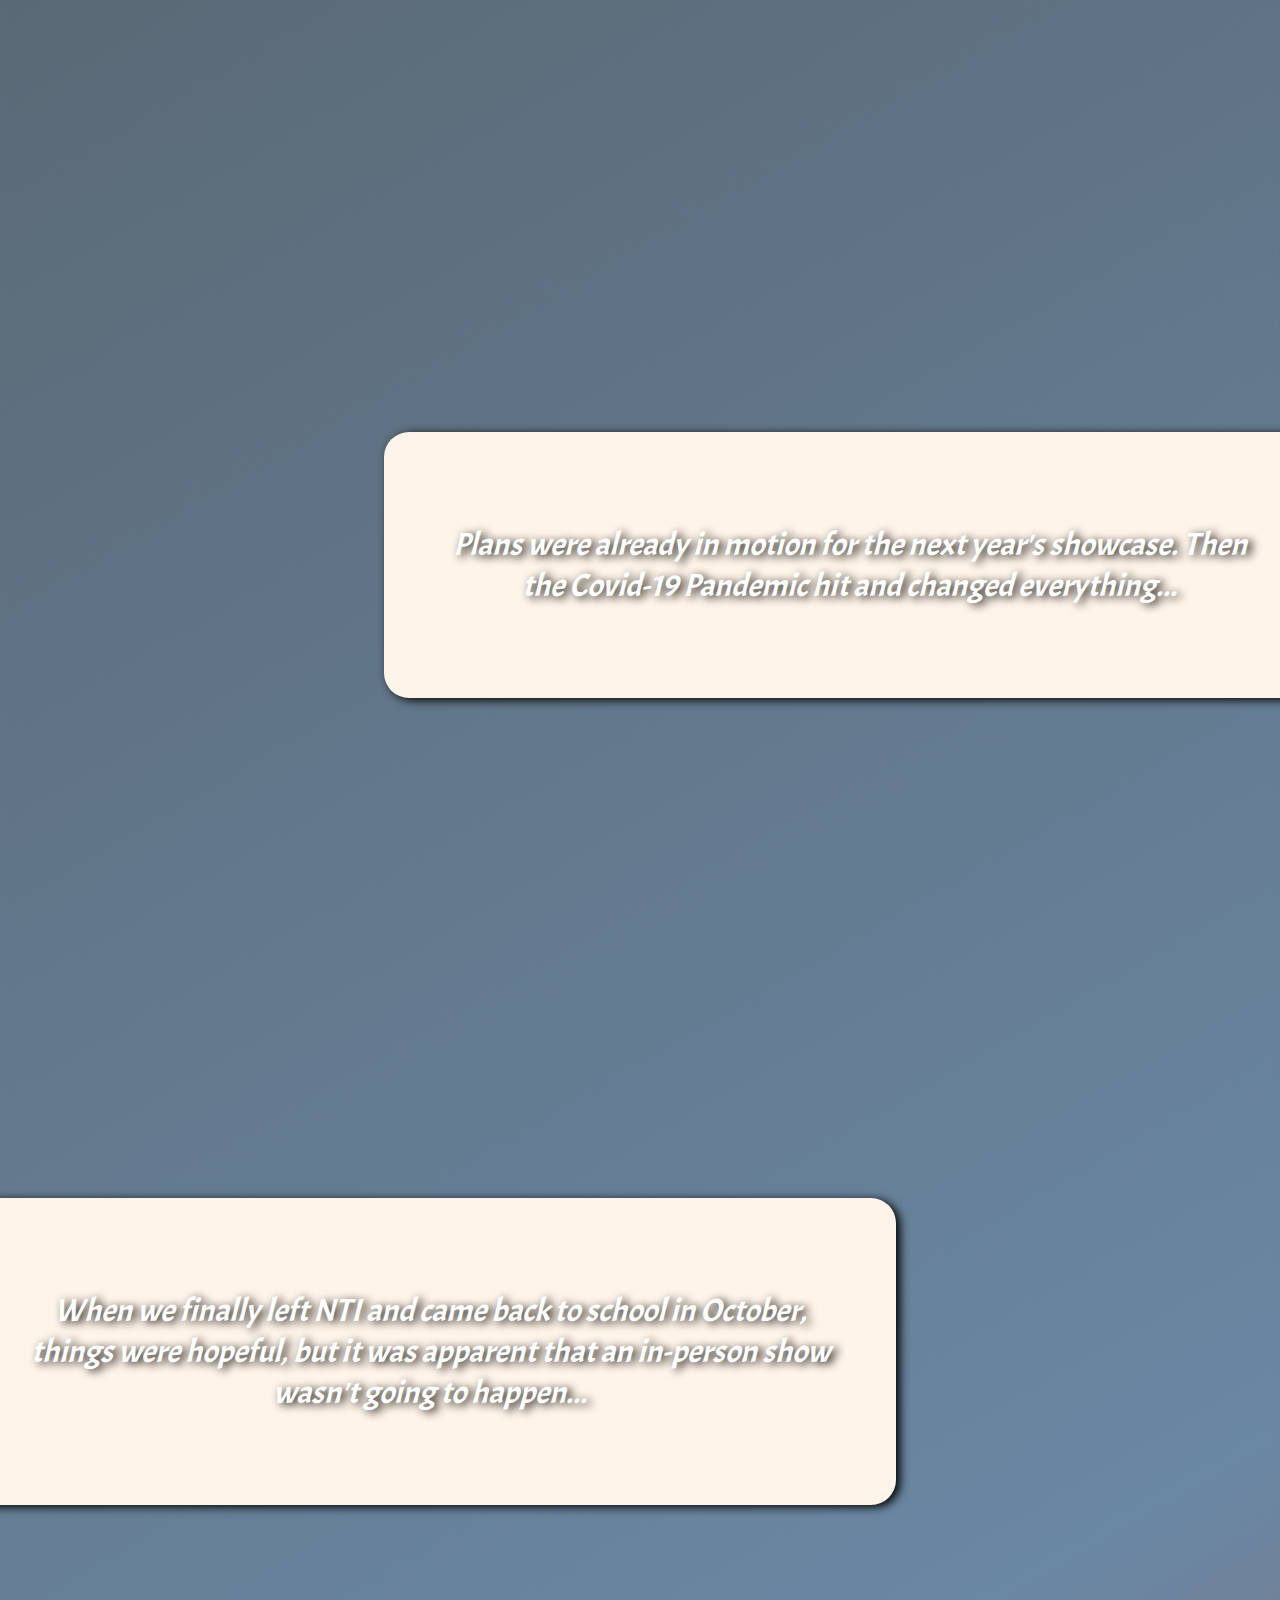
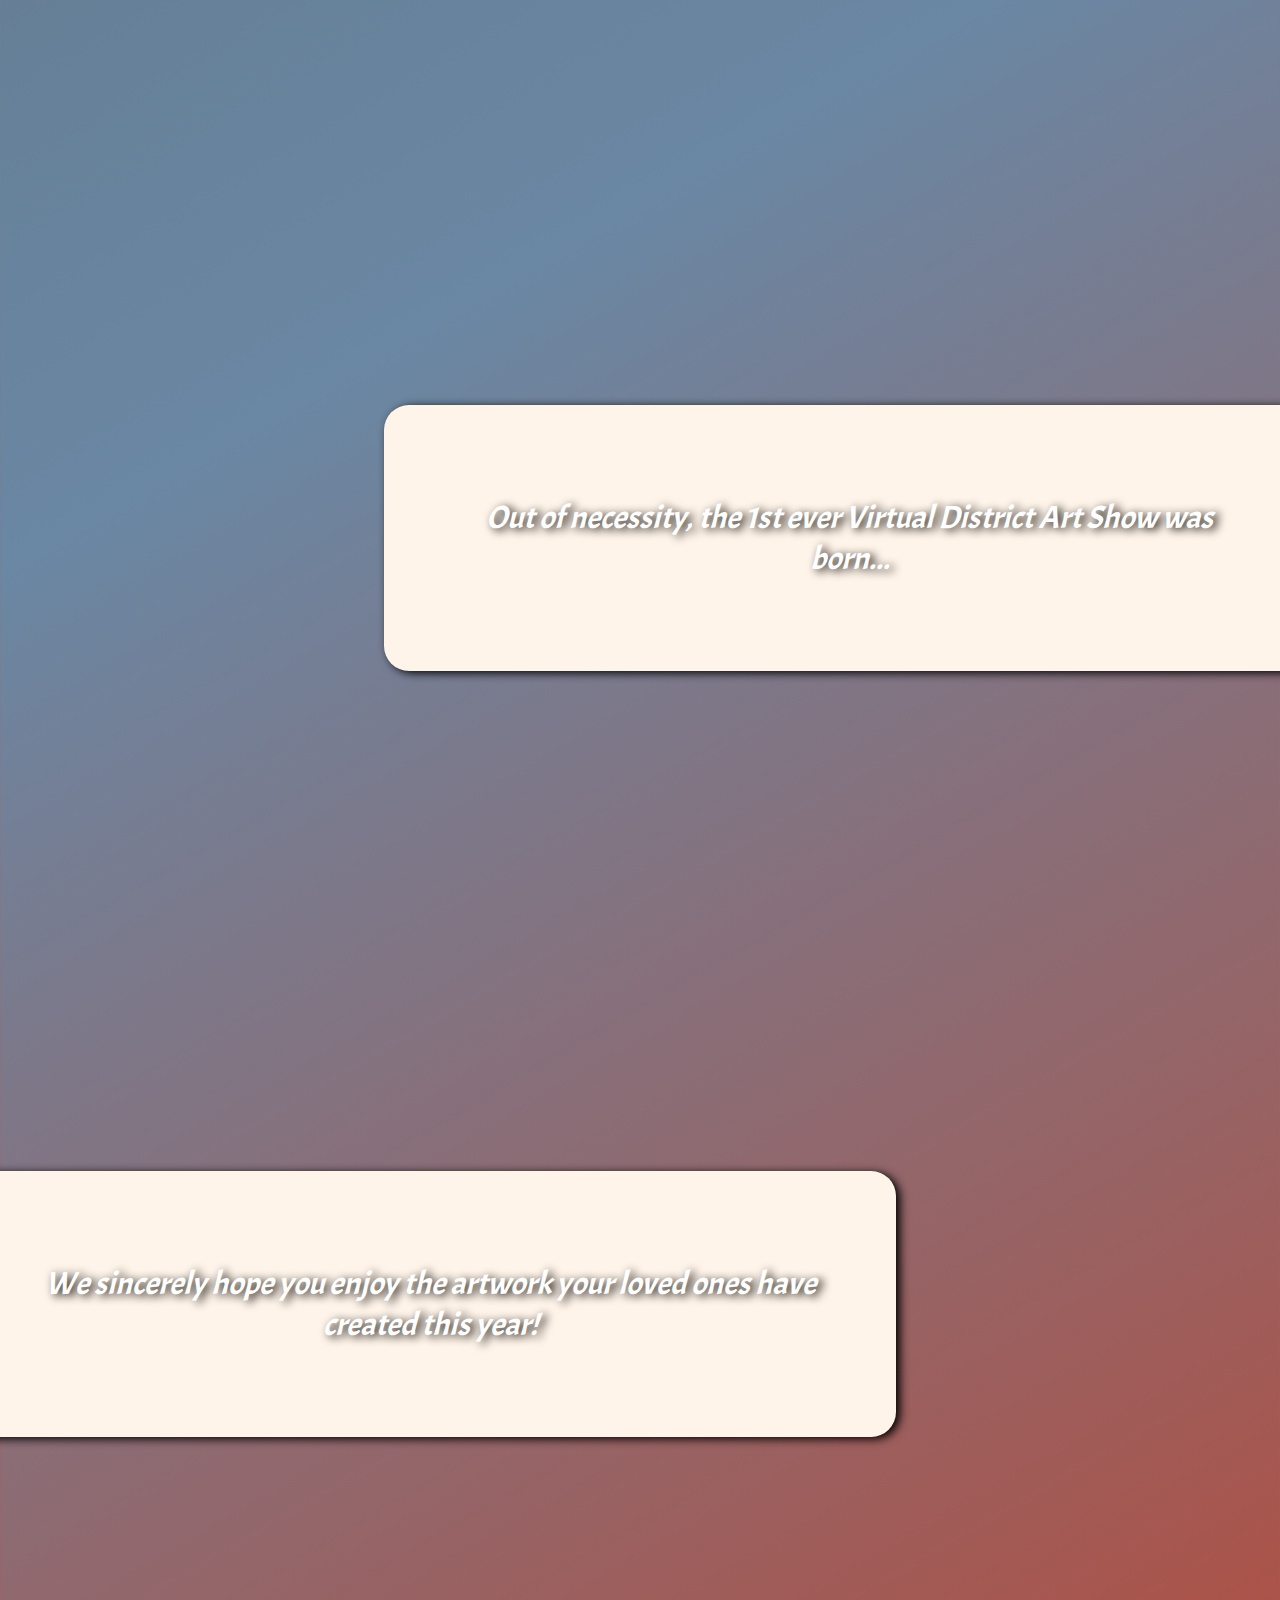
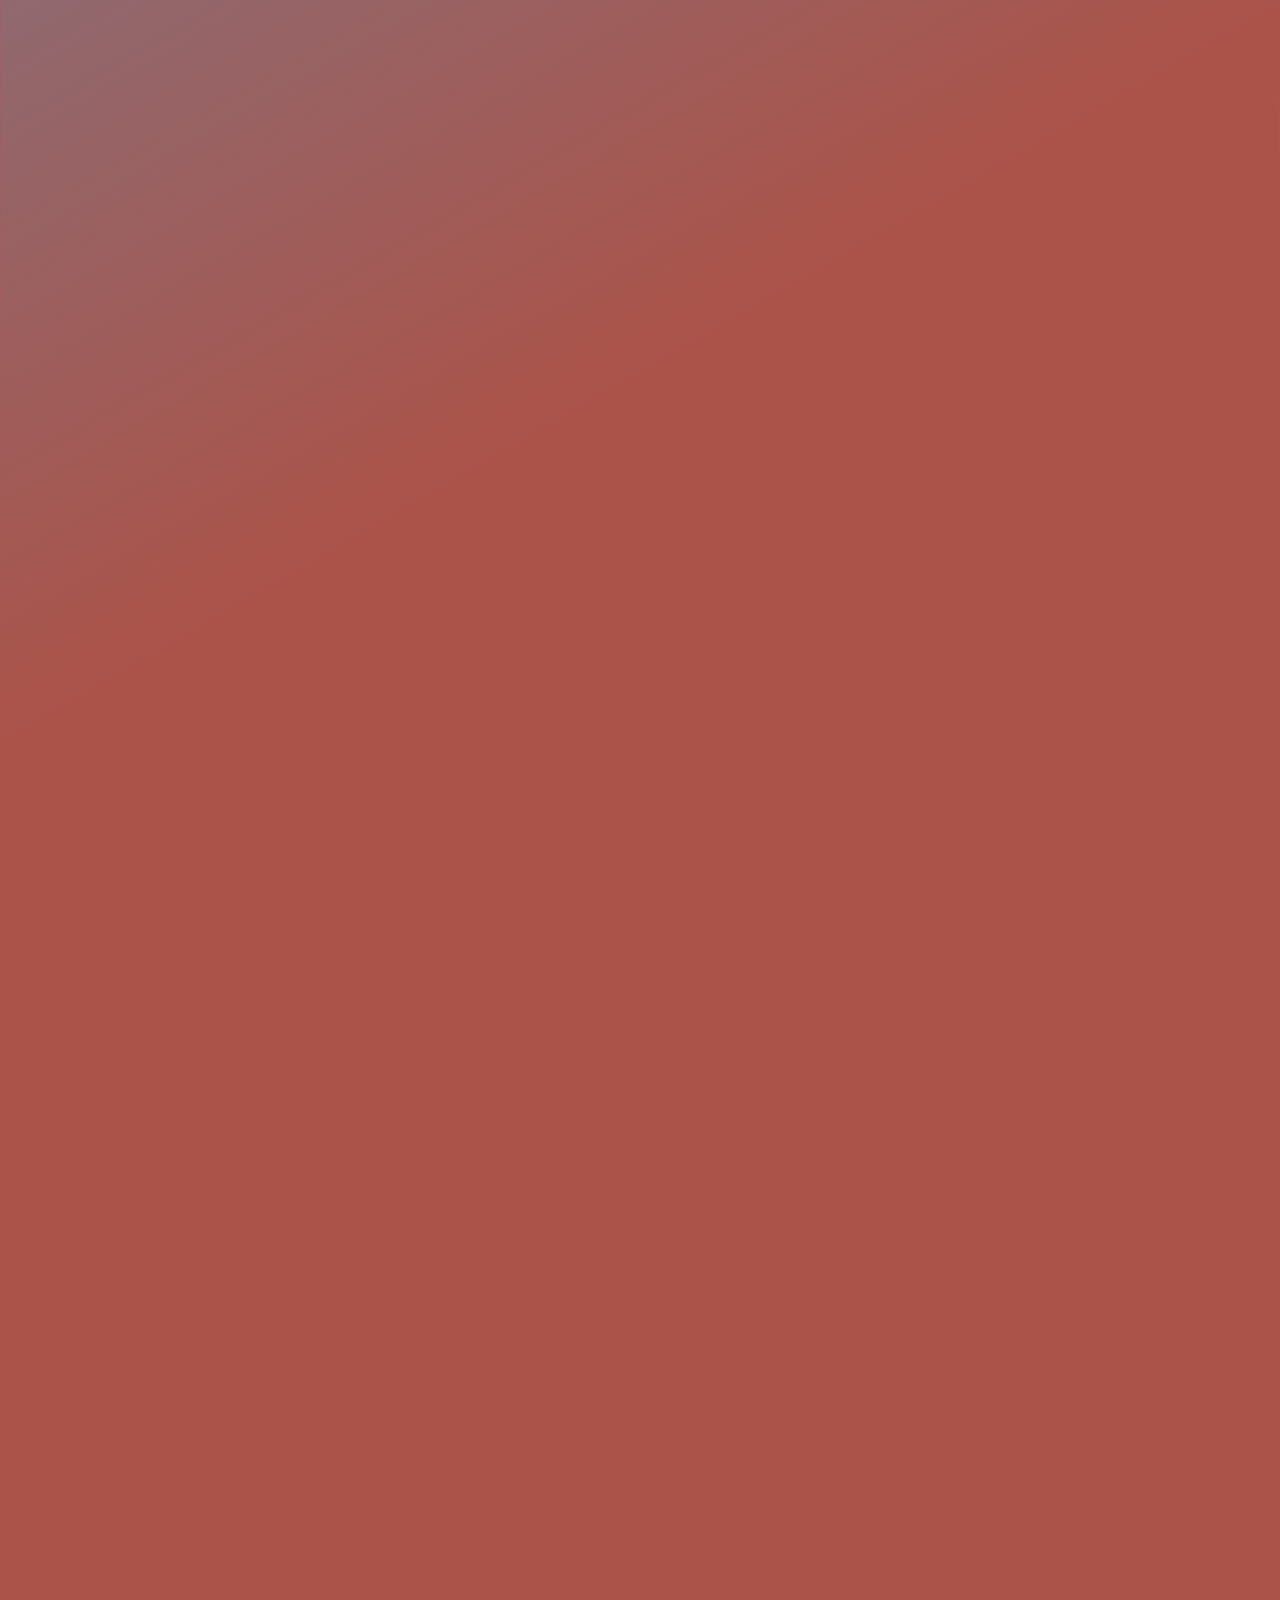
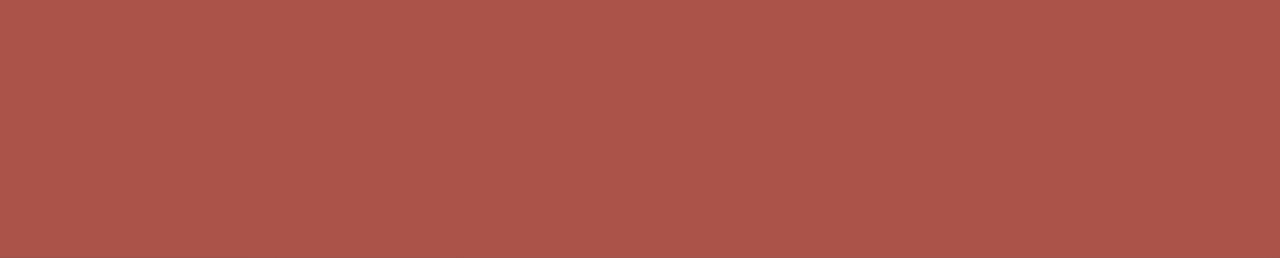
==== commit e49303aa: "Update about.html" ====
--- a/about.html
+++ b/about.html
@@ -16,11 +16,11 @@
     </div>
     
     
-<div style="height:6200px">
+<div style="height:6500px">
   <div class="headtop" id="head">
     Scroll down to read the origin story of our Art Show
   </div>
-<div style="top:0; right:0; position: absolute;">
+<div style="top:200; right:0; position: absolute;">
   <div class="small-window" id="small-window1">
     <div class="smlw-in">
   <p>It all started with a big idea. Mr C's Art 4 class planned, procured a space, and curated the event...</p>
@@ -89,8 +89,14 @@
   </div>
 </div>
     </div>
-    </div>
-    
+    
+ 
+    <div class="middle" id="middle">
+      <div style:"margin:auto">
+        <p>Special thanks to Elaine Clark, Matt Cockrell, Maree Collins, Kyle Gray, Katherine Holder, Zach Hypes, Allison Keenan, Denise McClain, and Melissa Molohon for submitting work to the show. This show would not be possible without their continued support. Each one of my colleagues does an excellent job of not only keeping the arts alive, but of kindling a continued passion for the Arts in our students! I for one, am thankful to work in a district where Arts education is valued and appreciated.</p>
+      </div>
+    </div>
+  </div>
     
   <script>
   var left1 = document.getElementById("left1"),
--- a/about.css
+++ b/about.css
@@ -17,6 +17,21 @@
     font-size: 1em;
   }
 }
+
+h2 {
+  font-family: 'Acme';
+  font-size: 1.5em;
+  padding: 20px;
+  text-align: right;
+  color: white;
+  text-shadow: 4px 2px 10px #000000;
+}
+@media only screen and (max-width: 500px){
+  h2 {
+    opacity: 0%;
+  }
+}
+
 .navbar {
   margin: auto;
   padding-top: 20px;
@@ -72,6 +87,19 @@
   transition: opacity 3s ease, width 2s ease;
 }
   
+div.middle {
+  background-color: #fff4E9;
+  border-radius: 25px;
+  padding: 40px;
+  margin-left: auto;
+  margin-right: auto;
+  margin-top: 300px;
+  margin-bottom: 100px;
+  width: 80%;
+  transition: transform 5s ease, opacity 2s ease;
+  box-shadow: 4px 2px 10px #000000;
+}
+
 div.one {
   background-color: #FFF4E9;
   border-radius: 25px;
@@ -101,7 +129,7 @@
   opacity: 0%;
   border-radius: 25px;
   padding: 40px;
-  margin-top: 50px;
+  margin-top: 85px;
   margin-right: auto;
   margin-left: auto;
   margin-bottom: 0px;
